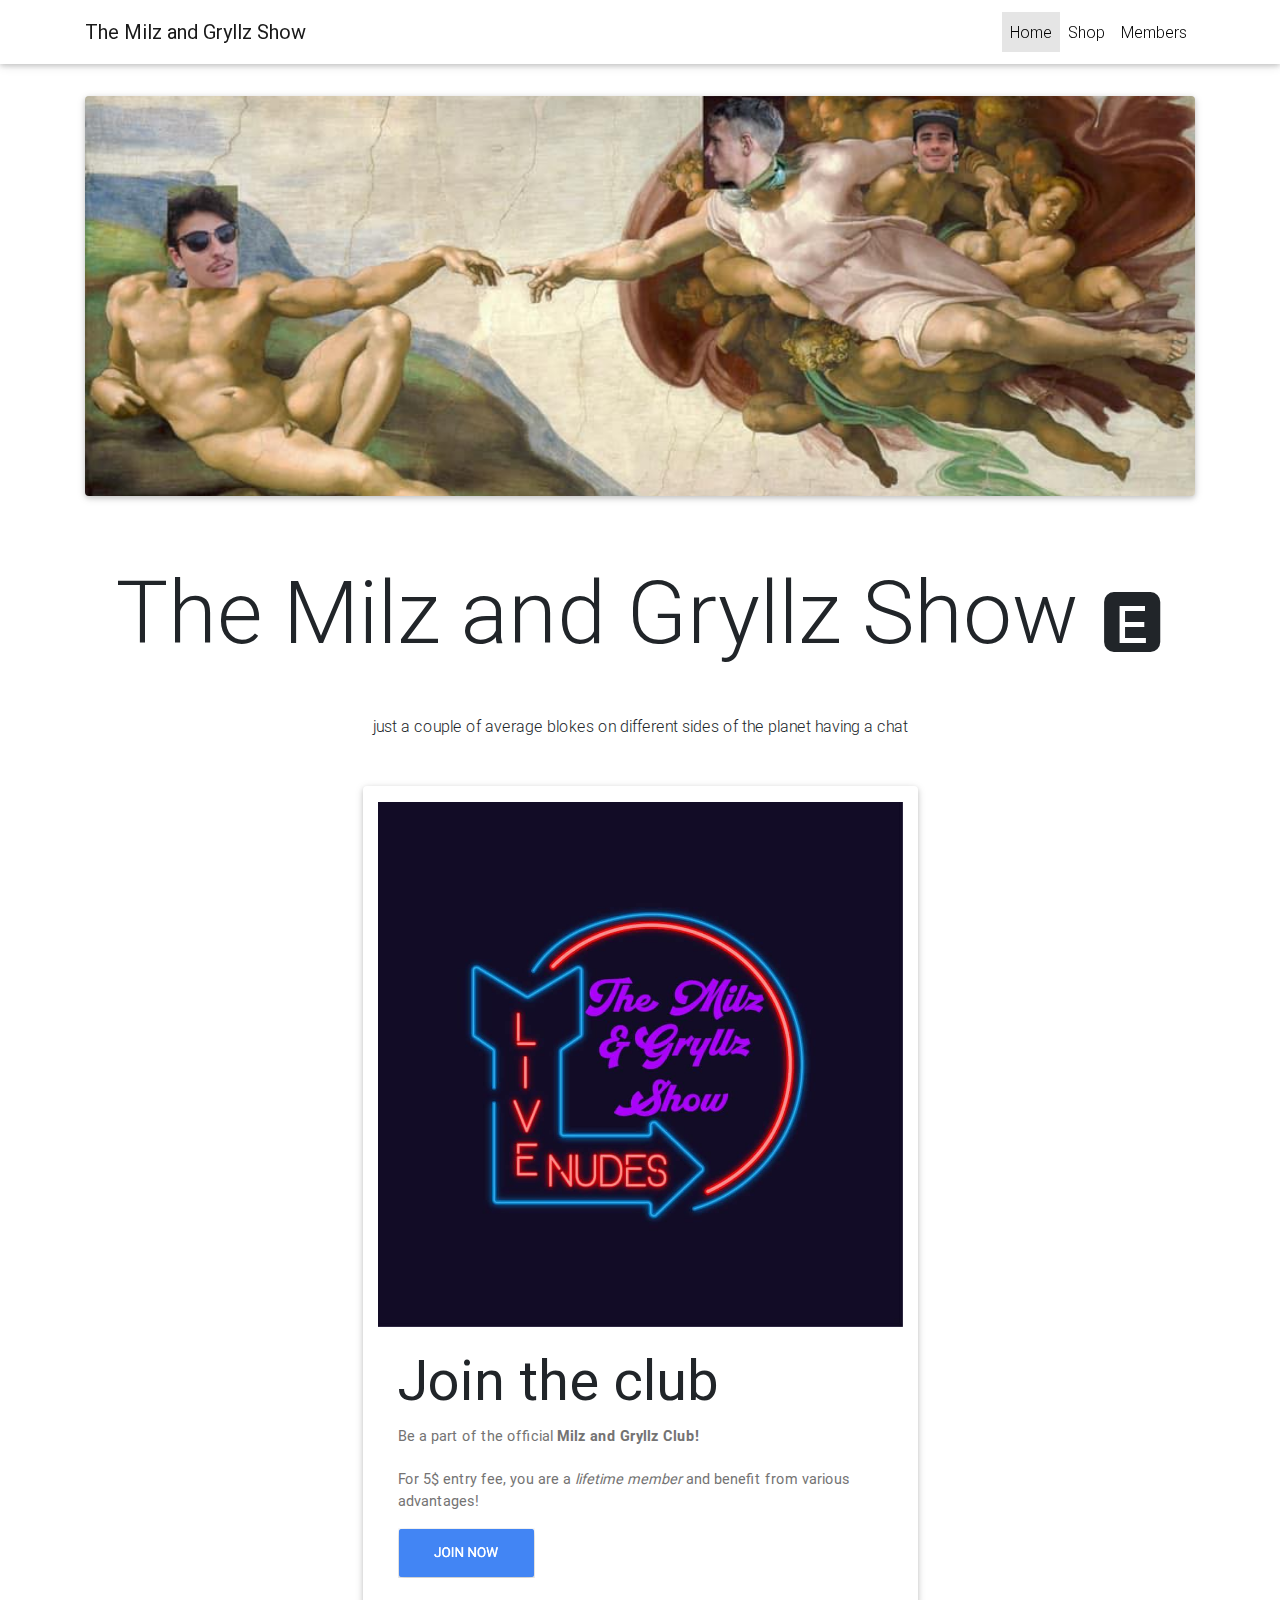
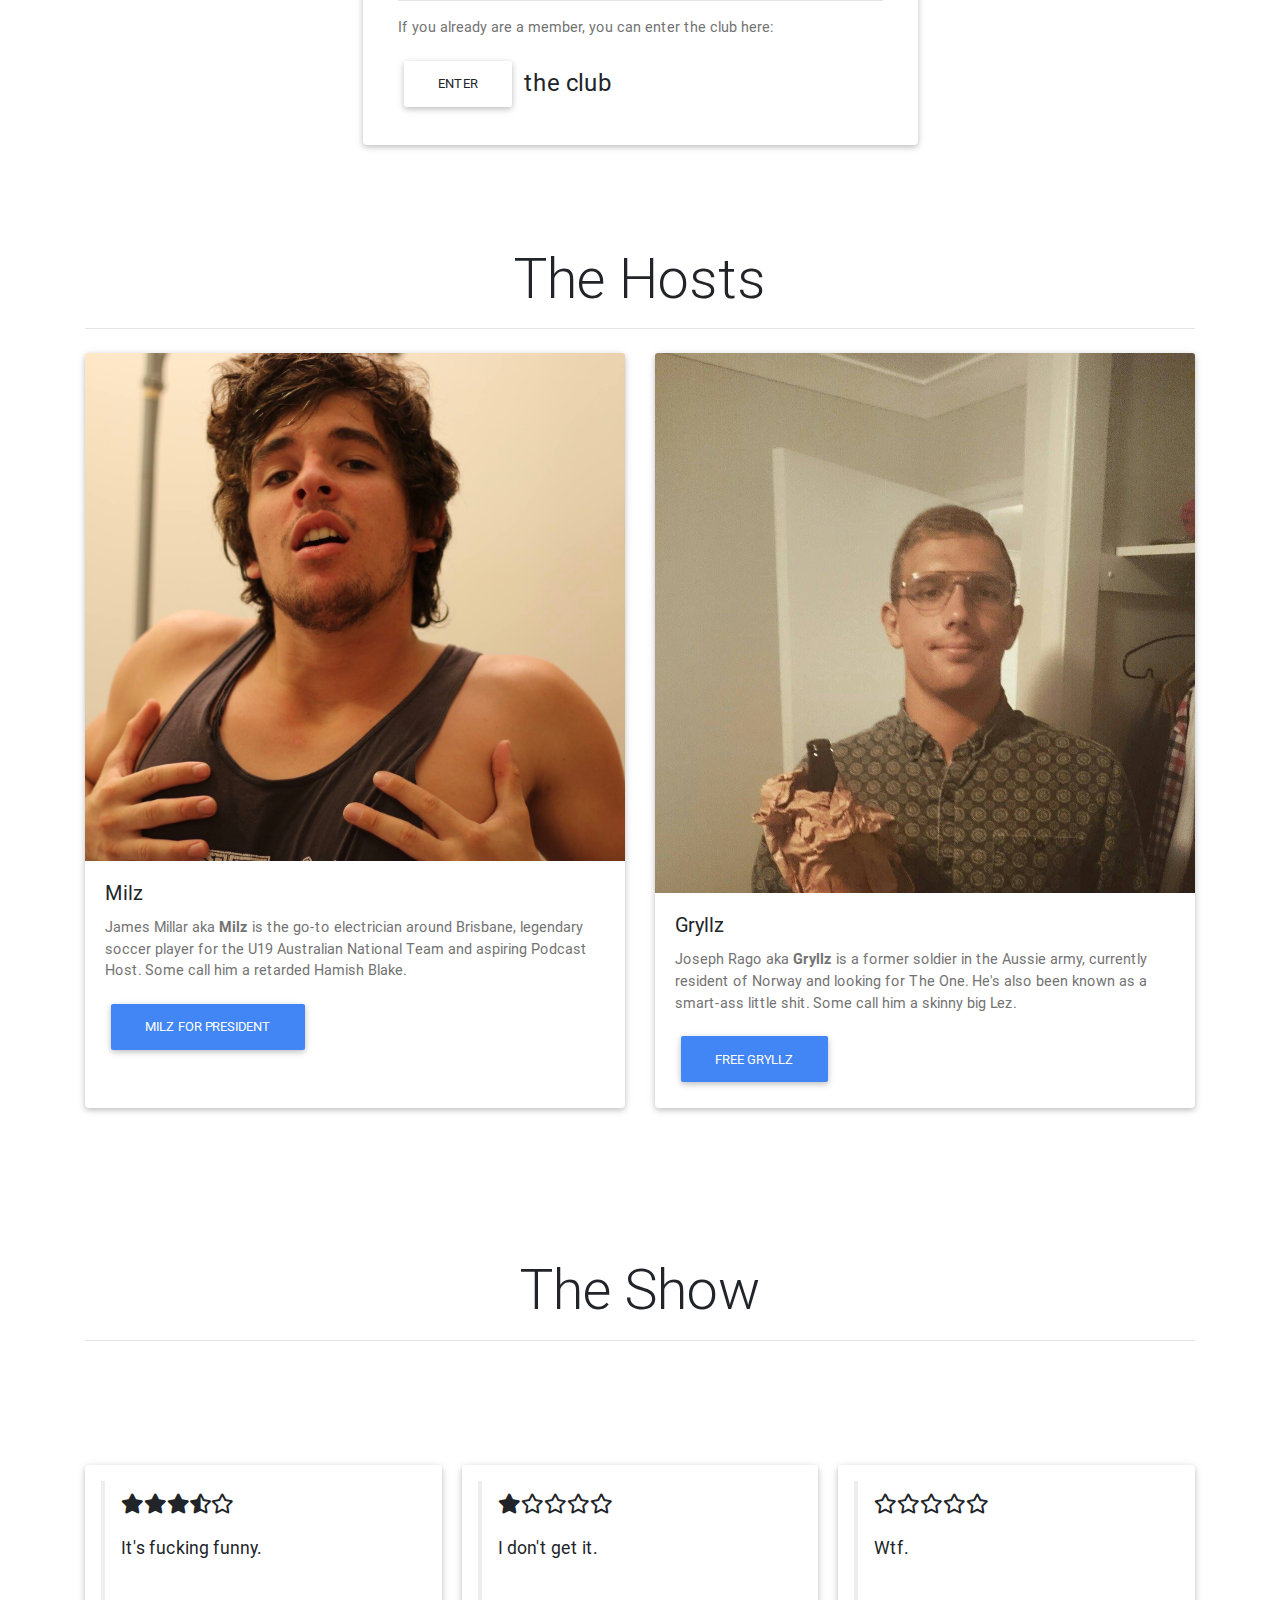
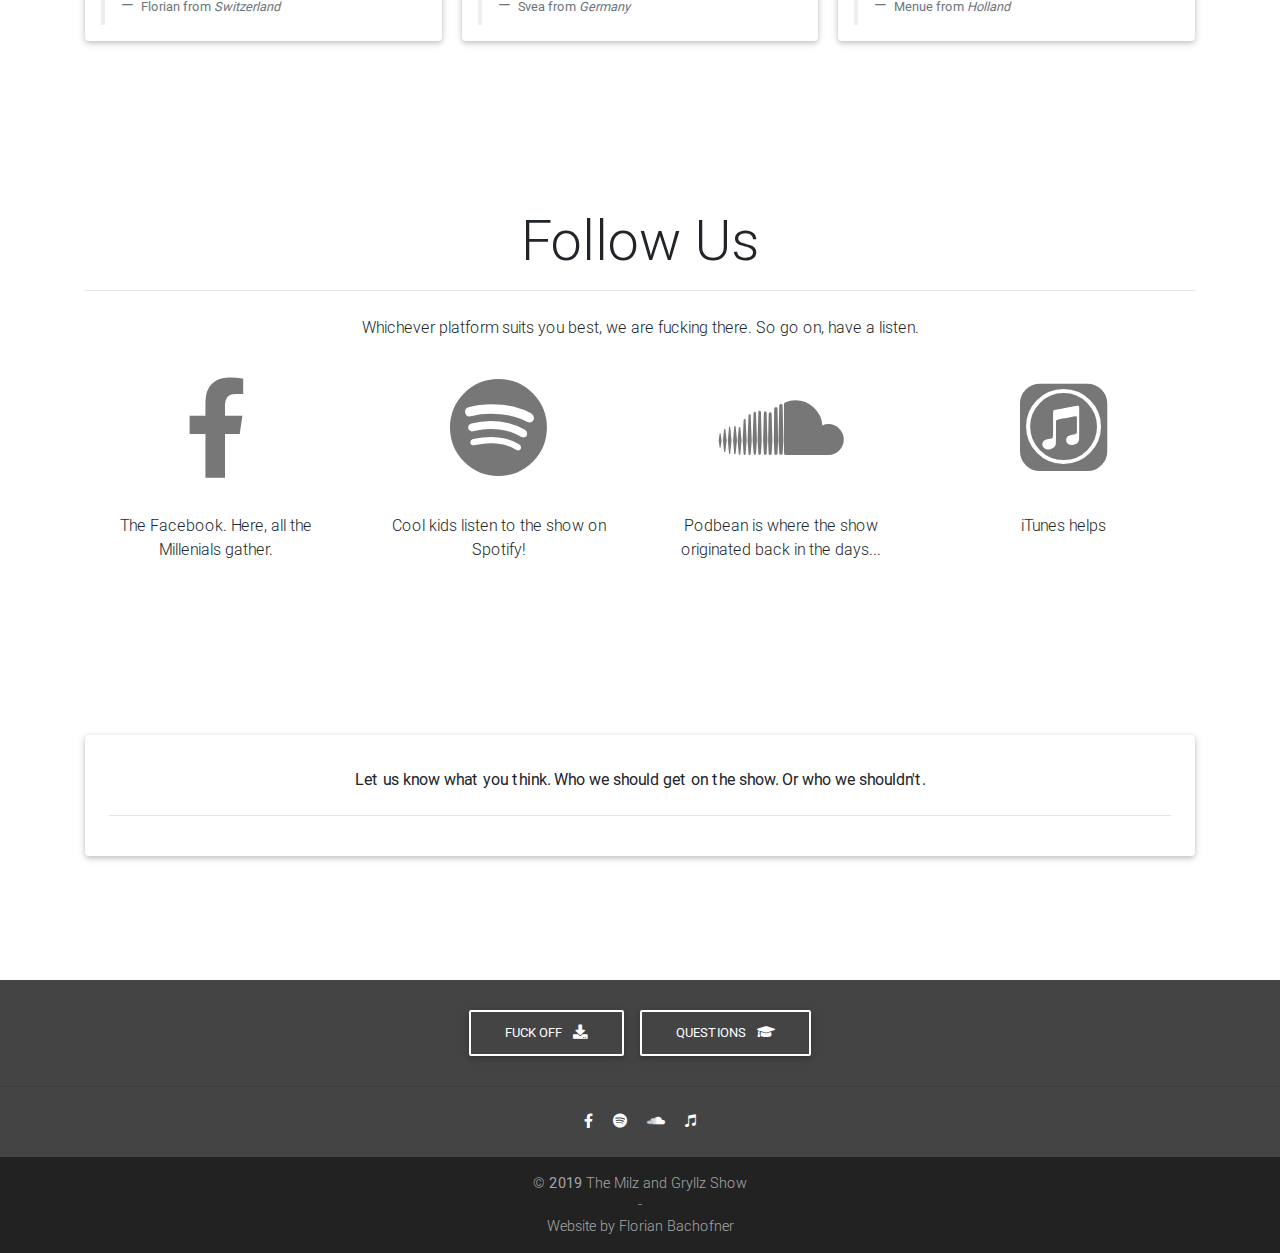
==== index.html @ 29854047 "optimized for mobile devices" ====
<!DOCTYPE html>
<html lang="en">

<head>
	<!-- Global site tag (gtag.js) - Google Analytics -->
		<script async src="https://www.googletagmanager.com/gtag/js?id=UA-41313155-7"></script>
		<script>
  			window.dataLayer = window.dataLayer || [];
  			function gtag(){dataLayer.push(arguments);}
  			gtag('js', new Date());

  			gtag('config', 'UA-41313155-7', { 'optimize_id': 'GTM-WZ974PQ'});
		</script>
  <meta charset="utf-8">
  <meta name="description" content="The Milz and Gryllz Show is a Podcast hosted by two Friends from Brisbane. Every Sunday, a new Episode gets uploaded for you. Have a listen!">
	
	<script type="application/ld+json">
{
  "@context": "http://schema.org/",
  "@type": "Conversation",
  "name": "The Milz and Gryllz Show",
  "sameAs": "http://www.themilzandgryllzshow.com",
  "creator": "James Millar and Joseph Rago",
  "about": "Just two blokes on different sides of the planet having a chat",
  "accessMode": "auditory",
  "genre": "Podcast"
  
}
</script>



  <meta name="viewport" content="width=device-width, initial-scale=1, shrink-to-fit=no">
  <meta http-equiv="x-ua-compatible" content="ie=edge">
  <title>The Milz and Gryllz Show</title>
  <!-- Font Awesome -->
  <link rel="stylesheet" href="https://use.fontawesome.com/releases/v5.8.2/css/all.css">
  <!-- Bootstrap core CSS -->
  <link href="css/bootstrap.min.css" rel="stylesheet">
  <!-- Material Design Bootstrap -->
  <link href="css/mdb.min.css" rel="stylesheet">
  <!-- Your custom styles (optional) -->
  <link href="css/style.min.css" rel="stylesheet">
	
	
  <link rel="icon" href="img/favicon.png" sizes="32x32" type="image/png">

	
	 <script type="text/javascript" src="https://rss2json.com/gfapi.js"></script>

    <script type="text/javascript">

    google.load("feeds", "1");

    function initialize() {
      var feed = new google.feeds.Feed("https://feed.podbean.com/themilzandgryllzshow/feed.xml");
      feed.load(function(result) {
        if (!result.error) {
          var container = document.getElementById("feed");
          for (var i = 0; i < result.feed.entries.length; i++) {
            var entry = result.feed.entries[i];
            var div = document.createElement("div");
            div.appendChild(document.createTextNode(entry.title));
            container.appendChild(div);
          }
        }
      });
    }
    google.setOnLoadCallback(initialize);

    </script>

</head>

<body>
	

  <!--Main Navigation-->
  <header>

    <!-- Navbar -->
    <nav class="navbar fixed-top navbar-expand-lg navbar-light white scrolling-navbar">
      <div class="container">

        <!-- Brand -->
        <a class="navbar-brand waves-effect" href="#" target="_self">
          <strong>The Milz and Gryllz Show</strong>
        </a>

        <!-- Collapse -->
        <button class="navbar-toggler" type="button" data-toggle="collapse" data-target="#navbarSupportedContent"
          aria-controls="navbarSupportedContent" aria-expanded="false" aria-label="Toggle navigation">
          <span class="navbar-toggler-icon"></span>
        </button>

        <!-- Links -->
        <div class="collapse navbar-collapse" id="navbarSupportedContent">

          <!-- Right -->
          <ul class="navbar-nav ml-auto">
            <li class="nav-item active">
              <a class="nav-link waves-effect" href="#">Home
                <span class="sr-only">(current)</span>
              </a>
            </li>
            <li class="nav-item">
              <a class="nav-link waves-effect" href="merch.html"
                target="_self">Shop</a>
            </li>
			<li class="nav-item">
              <a class="nav-link waves-effect" href="member.html"
                target="_self">Members</a>
            </li>
          </ul>

        </div>

      </div>
    </nav>
    <!-- Navbar -->

  </header>
  <!--Main Navigation-->

  <!--Main layout-->
  <main class="mt-5 pt-5">
    <div class="container">

      <!--Section: Jumbotron-->
      <section class="card  wow fadeIn" id="intro">

        <!-- Content -->
        <div class="card-body text-grey text-center p-5 m-5">
         <!-- <a target="_blank" href="https://mdbootstrap.com/education/bootstrap/" class="btn btn-white btn-lg">Fuck ye
            <i class="fas fa-couch ml-2"></i>
          </a>-->
        </div>
        <!-- Content -->
		  
      </section>
      <!--Section: Jumbotron-->

      <!--Section: Cards-->
      <section class="pt-5">

        <!-- Heading & Description -->
        <div class="wow fadeIn">
          <!--Section heading-->
          <h2 class="display-2 text-center mb-5 mt-3">The Milz and Gryllz Show <small>&#127348;</small></h2>
          <!--Section description-->
          <p class="text-center mb-5">just a couple of average blokes on different sides of the planet having a chat</p>
        </div>
        <!-- Heading & Description -->
		  
		  <!-- Card -->
<div class="card col-lg-6 col-md-8 offset-md-2 offset-lg-3">

  <!-- Card image -->
  <div class="view overlay">
    <img class="card-img-top pt-3" src="img/new_logo.jpg" alt="Card image cap">
    <a href="#!">
      <div class="mask rgba-white-slight"></div>
    </a>
  </div>

  <!-- Card content -->
  <div class="card-body">

    <!-- Title -->
    <h4 class="card-title display-4">Join the club</h4>
    <!-- Text -->
    <p class="card-text">Be a part of the official <strong>Milz and Gryllz Club!</strong> <br><br>For 5$ entry fee, you are a <i>lifetime member</i> and benefit from various advantages!</p>
    <!-- Button -->
	<form action="https://www.paypal.com/cgi-bin/webscr" method="post" target="_top">
<input type="hidden" name="cmd" value="_donations" />
<input type="hidden" name="business" value="BBSCCC73ASAZW" />
<input type="hidden" name="currency_code" value="AUD" />
<input type="image" height="50px" src="img/join_button.png" border="0" name="submit" title="PayPal - The safer, easier way to pay online!" alt="Donate with PayPal button" />
<img alt="" border="0" src="https://www.paypal.com/en_AU/i/scr/pixel.gif" width="1" height="1" />
</form><hr>
	  <p class="card-text">If you already are a member, you can enter the club here:</p>
	  <h4 class="card-title"><a class="btn" href="private.html" target="_self"
        role="button">Enter</a> the club</h4>
  </div>

</div>
<!-- Card -->
		  
		  

		  
		
		  
		<div class="col-xs-12" style="height:100px;"></div>
		
		<h2 class="display-4 text-center mb-1">The Hosts</h2><hr class="mb-4">
		  
		<div class="card-deck mb-5">
  			<div class="card">
    			<img class="card-img-top" src="img/IMG_1900.jpg" alt="Card image cap">
    			<div class="card-body">
      				<h5 class="card-title">Milz</h5>
     				 <p class="card-text">James Millar aka <strong>Milz</strong> is the go-to electrician around Brisbane, legendary soccer player for the U19 Australian National Team and aspiring Podcast Host. Some call him a retarded Hamish Blake.</p>
					
					<!-- Button trigger modal-->
						<button type="button" class="btn btn-primary" data-toggle="modal" data-target="#modalConfirmDelete">Milz for President</button>
						
						<!--Modal: modalConfirmDelete-->
						<div class="modal fade" id="modalConfirmDelete" tabindex="-1" role="dialog" aria-labelledby="exampleModalLabel"
						  aria-hidden="true">
						  <div class="modal-dialog modal-sm modal-notify modal-danger" role="document">
						    <!--Content-->
						    <div class="modal-content text-center my-1">
						      <!--Header-->
						      <div class="modal-header d-flex justify-content-center">
						        <p class="heading">Are you sure? You seriously want Milz to be President?!</p>
						      </div>
						
						      <!--Body-->
						      <div class="modal-body">
						
						        <i class="fas fa-times fa-4x animated rotateIn"></i>
						
						      </div>
						
						      <!--Footer-->
						      <div class="modal-footer flex-center">
								  
								  <!-- Button trigger modal-->
							<button type="button" class="btn btn-danger" data-toggle="modal" data-target="#modalYT">Fuck ye</button>
							
							<!--Modal: modalYT-->
							<div class="modal fade" id="modalYT" tabindex="-1" role="dialog" aria-labelledby="myModalLabel"
							  aria-hidden="true">
							  <div class="modal-dialog modal-lg" role="document">
							
							    <!--Content-->
							    <div class="modal-content">
							
							      <!--Body-->
							      <div class="modal-body mb-0 p-0">
							
							        <div class="embed-responsive embed-responsive-16by9 z-depth-1-half">
										<iframe class="embed-responsive-item" width="560" height="315" src="https://www.youtube.com/embed/UMLtkp4AFkc?autoplay=1" frameborder="0" allow="accelerometer; autoplay; encrypted-media; gyroscope; picture-in-picture" allowfullscreen></iframe>
							        </div>
									  
							
							      </div>
							
							      <!--Footer-->
							      <div class="modal-footer justify-content-center flex-column flex-md-row">
							        <span class="mr-4">Spread the word!</span>
									  <!-- Social icons -->
    									<div>
    									  <a href="https://www.facebook.com/The-Milz-and-Gryllz-show-2555429691154669" target="_blank">
    									    <i class="fab fa-facebook-f mr-3"></i></a>
										  <a href="https://open.spotify.com/show/62np0pia24rvXin7vYS6gX" target="_blank">
										  	<li class="fab fa-spotify mr-3"></li></a>
										  <a href="https://themilzandgryllzshow.podbean.com/" target="_blank">
										  	<li class="fab fa-soundcloud mr-3"></li></a>
										  <a href="https://podcasts.apple.com/ch/podcast/the-themilzandgryllzshows-podcast/id1468964381?l=en" target="_blank">
										  	<li class="fab fa-itunes-note"></li></a>
									
    									</div>
    									
							        <button type="button" class="btn btn-primary btn-rounded btn-md ml-4"
							          data-dismiss="modal">Close</button>
							
							
							      </div>
							
							    </div>
							    <!--/.Content-->
							
							  </div>
							</div>
							<!--Modal: modalYT-->
							
								  
						        <button type="button" class="btn btn-outline-danger waves-effect" data-dismiss="modal">Ye Na</button>
						      </div>
						    </div>
						    <!--/.Content-->
						  </div>
						</div>
					<!--Modal: modalConfirmDelete-->

    			</div>
  			</div>
  			
			  <div class="card">
    			<img class="card-img-top" src="img/IMG_1940.JPG" alt="Card image cap">
    			<div class="card-body">
      				<h5 class="card-title">Gryllz</h5>
      				<p class="card-text">Joseph Rago aka <strong>Gryllz</strong> is a former soldier in the Aussie army, currently resident of Norway and looking for The One. He's also been known as a smart-ass little shit. Some call him a skinny big Lez.</p>
					<button type="button" class="btn btn-primary" data-toggle="modal" data-target="#modalPoll-1">Free Gryllz</button>

					<!-- Modal: modalPoll -->
					<div class="modal fade right" id="modalPoll-1" tabindex="-1" role="dialog" aria-labelledby="exampleModalLabel"
  						aria-hidden="true" data-backdrop="false">
  						<div class="modal-dialog modal-full-height modal-right modal-notify modal-info" role="document">
    						<div class="modal-content">
      						<!--Header-->
      						<div class="modal-header">
      						  <p class="heading lead">Feedback request
      						  </p>
						
      						  <button type="button" class="close" data-dismiss="modal" aria-label="Close">
      						    <span aria-hidden="true" class="white-text">×</span>
      						  </button>
      						</div>

					      <!--Body-->
					      <div class="modal-body">
					        <div class="text-center">
					          <i class="far fa-file-alt fa-4x mb-3 animated rotateIn"></i>
					          <p>
					            <strong>How attractive would you rate Gryllz?</strong>
					          </p>
					          <p>In pursue of <strong>The One</strong>, Joe is desperate for some feedback on his looks.
					          </p>
					        </div>
					
					        <hr>
							<form action="https://formsubmit.co/josephjrago@gmail.com" method="POST" />
    				
					        <!-- Radio -->
					        <p class="text-center">
					          <strong>Your rating</strong>
					        </p>
					        <div class="form-check mb-4">
					          <input class="form-check-input" name="Rating" type="radio" id="radio-179" value="Very Handsome" checked>
					          <label class="form-check-label" for="radio-179">Very handsome</label>
					        </div>
					
					        <div class="form-check mb-4">
					          <input class="form-check-input" name="Rating" type="radio" id="radio-279" value="Kinda hot">
					          <label class="form-check-label" for="radio-279">Kinda hot</label>
					        </div>
					        <div class="form-check mb-4">
					          <input class="form-check-input" name="Rating" type="radio" id="radio-379" value="Meh">
					          <label class="form-check-label" for="radio-479">Meh</label>
					        </div>
					        <div class="form-check mb-4">
					          <input class="form-check-input" name="Rating" type="radio" id="radio-479" value="Ew">
					          <label class="form-check-label" for="radio-579">Ew</label>
					        </div>
					        <!-- Radio -->
					
					        <p class="text-center">
					          <strong>How could he improve?</strong>
					        </p>
					        <!--Basic textarea-->
					        <div class="md-form">
					          <textarea name="Message" type="text" id="form79textarea" class="md-textarea form-control" rows="3"></textarea>
					          <label for="form79textarea">Your message</label>
					        </div>
							  
							<div class="md-form">
					          <textarea type="name" name="Name" class="md-textarea form-control" id="form79name" rows="1"></textarea>
					          <label for="form79name">Your Name</label>
					        </div>
					
					      </div>								
					
					      <!--Footer-->
					      <div class="modal-footer justify-content-center">
					        <button type="submit" class="btn btn-primary waves-effect waves-light">Send 
					          <i class="fa fa-paper-plane ml-1"></i>
					        </button>
					        <button type="button" class="btn btn-outline-primary waves-effect" data-dismiss="modal">Cancel</button>
							<input type="hidden" name="_captcha" value="false">
							<input type="hidden" name="_next" value="http://themilzandgryllzshow.com/thankyou.html">
					      </div>
					    </div>
					  </div>
					</div>
					<!-- Modal: modalPoll -->
				  </div>
  			  </div>
		</div>		 
		  
		<div class="col-xs-12" style="height:100px;"></div>
		
		<h2 class="display-4 text-center mb-1">The Show</h2><hr class="mb-4">
		  
		<div id="content"></div>

		<script type="text/javascript">
    		var content = document.getElementById('content');

    		var xhr = new XMLHttpRequest();

			xhr.onreadystatechange = function(){
        if (xhr.readyState==4 && xhr.status==200)
        	{
            var data = JSON.parse(xhr.responseText);
            var itemsContainer = document.createElement('DIV');

            if(data.status == 'ok'){


                for( var i=0,t = data.items.length ; i < t ; ++i ){
                    var item = data.items[i];
                    var itemContainer = document.createElement('DIV');

                    var itemTitleElement = document.createElement('H4');
                    var itemLinkElement = document.createElement('A');
                    var itemDescriptionElement = document.createElement('P');
					var itemPubDate = document.createElement('P');
					var datum = item.pubDate;
					var datumText = datum.toString().slice(0, 10);
					
				
                    itemLinkElement.setAttribute('href' , item.link);
                    itemLinkElement.innerText = item.title;
                    itemTitleElement.appendChild(itemLinkElement);
					itemPubDate.innerText = datumText;
					
					
					
					
					
					itemContainer.classList.add("card", "p-4", "m-5","wow", "fadeIn");
					itemPubDate.classList.add("text-muted");


                    // note : make sure the content is XSS safe before using innerHTML
                    itemDescriptionElement.innerHTML = item.description;

                    itemContainer.appendChild(itemTitleElement);
                    itemContainer.appendChild(itemDescriptionElement);
					itemContainer.append("Release Date:");
					itemContainer.appendChild(itemPubDate);

                    itemsContainer.appendChild(itemContainer);

                }

                content.appendChild(itemsContainer);


            			}
        			}
    			};
    			xhr.open(
        		'GET',
        		'https://api.rss2json.com/v1/api.json?rss_url=https%3A%2F%2Ffeed.podbean.com%2Fthemilzandgryllzshow%2Ffeed.xml&api_key=klskm2lwvsl1gsbevkxosakj2zhubureqvublwtt&order_by=pubDate&order_dir=desc&count=99',
        		true
    			);
    		xhr.send();

		  </script>  
      </section>
      <!--Section: Cards-->
		
	<div class="col-xs-12" style="height:100px;"></div>

		
	  <!--Section: Notes-->
		<section>
			<div class="card-columns">
				<div class="card p-3 mb-3">
    				<blockquote class="blockquote mb-0 card-body">
						<i class="fas fa-star"></i><i class="fas fa-star"></i><i class="fas fa-star"></i><i class="fas fa-star-half-alt"></i><i class="far fa-star"></i>
						<br><p>It's fucking funny.</p>
      					<footer class="blockquote-footer">
        					<small class="text-muted">Florian from <cite title="Source Title">Switzerland</cite></small>
      					</footer>
    				</blockquote>
  				</div>
				
				<div class="card p-3 mb-3">
    				<blockquote class="blockquote mb-0 card-body">
      					<i class="fas fa-star"></i><i class="far fa-star"></i><i class="far fa-star"></i><i class="far fa-star"></i><i class="far fa-star"></i>
						<br><p>I don't get it.</p>
      					<footer class="blockquote-footer">
        					<small class="text-muted">Svea from <cite title="Source Title">Germany</cite></small>
      					</footer>
    				</blockquote>
  				</div>
				
				<div class="card p-3 mb-3">
    				<blockquote class="blockquote mb-0 card-body">
      					<i class="far fa-star"></i><i class="far fa-star"></i><i class="far fa-star"></i><i class="far fa-star"></i><i class="far fa-star"></i>
						<br><p>Wtf.</p>
      					<footer class="blockquote-footer">
        					<small class="text-muted">Menue from <cite title="Source Title">Holland</cite></small>
      					</footer>
    				</blockquote>
  				</div>
			</div>
		</section>
	  <!--Section: Notes-->
		
		
	  <!--Section: Links-->
			<div class="col-xs-12" style="height:150px;"></div>
			<h2 class="display-4 text-center mb-1">Follow Us</h2><hr class="mb-4">
		
			<p class="text-center">Whichever platform suits you best, we are fucking there. So go on, have a listen.</p>

			<div class="text-center card-columns card-columnz">

				<div>

				<span style="font-size: 100px;" class="mx-5">
  					<a href="https://www.facebook.com/The-Milz-and-Gryllz-show-2555429691154669" target="_blank" class="socials">
        				<i class="fab fa-facebook-f mx-3"></i>
      				</a>
				</span>
					<p class="p-2">The Facebook. Here, all the Millenials gather.</p>
				</div>
		
				<div>
				<span style="font-size: 100px; color: #777;" class="mx-5">
  					<a href="https://open.spotify.com/show/62np0pia24rvXin7vYS6gX" target="_blank" class="socials">
        				<i class="fab fa-spotify mx-3"></i>
      				</a>
				</span>
					<p class="p-2">Cool kids listen to the show on Spotify!</p>
				</div>
				
				<div>
				<span style="font-size: 100px; color: #777;" class="mx-5">
  					<a href="https://themilzandgryllzshow.podbean.com/" target="_blank" class="socials">
        				<i class="fab fa-soundcloud mx-3"></i>
      				</a>
				</span>
					<p class="p-2">Podbean is where the show originated back in the days...</p>
				</div>
		
				<div>
				<span style="font-size: 100px; color: #777;" class="mx-5">
  					<a href="https://podcasts.apple.com/ch/podcast/the-themilzandgryllzshows-podcast/id1468964381?l=en" target="_blank" class="socials">
        				<i class="fab fa-itunes mx-3"></i>
      				</a>
				</span>
					<p class="p-2">iTunes helps<br><br></p>
				</div>
			</div>
	  <!--Section: Links-->
			<div class="col-xs-12" style="height:150px;"></div>

		
		
	  <!--Section: Contact-->
		<div class="card p-4">
			<p class="my-2 text-center">Let us know what you think. Who we should get on the show. Or who we shouldn't.</p><hr>
			<div id="disqus_thread"></div>
					<script>

								/**
								*  RECOMMENDED CONFIGURATION VARIABLES: EDIT AND UNCOMMENT THE SECTION BELOW TO INSERT DYNAMIC VALUES FROM YOUR PLATFORM OR CMS.
								*  LEARN WHY DEFINING THESE VARIABLES IS IMPORTANT: https://disqus.com/admin/universalcode/#configuration-variables*/
								/*
								var disqus_config = function () {
								this.page.url = PAGE_URL;  // Replace PAGE_URL with your page's canonical URL variable
								this.page.identifier = PAGE_IDENTIFIER; // Replace PAGE_IDENTIFIER with your page's unique identifier variable
								};
								*/
								(function() { // DON'T EDIT BELOW THIS LINE
									var d = document, s = d.createElement('script');
									s.src = 'https://themilzandgryllzshow.disqus.com/embed.js';
									s.setAttribute('data-timestamp', +new Date());
									(d.head || d.body).appendChild(s);
								})();
					</script>
				<noscript>Please enable JavaScript to view the <a href="https://disqus.com/?ref_noscript">comments powered by Disqus.</a></noscript>
        </div>       
	  <!--Section: Contact-->

	
		<div class="col-1" style="height: 100px;"></div>
    </div>
  </main>
  <!--Main layout-->

  <!--Footer-->
  <footer class="page-footer text-center font-small darken-2 mt-4 wow fadeIn">

    <!--Call to action-->
    <div class="pt-4">
      <a class="btn btn-outline-white" href="https://www.youtube.com/watch?v=fvtQYsckLxk" target="_blank"
        role="button">Fuck Off
        <i class="fas fa-download ml-2"></i>
      </a>
      <a class="btn btn-outline-white" href="#" target="_blank" role="button">Questions
        <i class="fas fa-graduation-cap ml-2"></i>
      </a>
    </div>
    <!--/.Call to action-->

    <hr class="my-4">

    <!-- Social icons -->
    <div class="pb-4">
      <a href="https://www.facebook.com/The-Milz-and-Gryllz-show-2555429691154669" target="_blank">
        <i class="fab fa-facebook-f mr-3"></i>
      </a>
		
	  <a href="https://open.spotify.com/show/62np0pia24rvXin7vYS6gX" target="_blank">
	  	<li class="fab fa-spotify mr-3"></li>
	  </a>
	  <a href="https://themilzandgryllzshow.podbean.com/" target="_blank">
	  	<li class="fab fa-soundcloud mr-3"></li>
	  </a>
	  
	  <a href="https://podcasts.apple.com/ch/podcast/the-themilzandgryllzshows-podcast/id1468964381?l=en" target="_blank">
	  	<li class="fab fa-itunes-note"></li>
	  </a>

    </div>
    <!-- Social icons -->

    <!--Copyright-->
    <div class="footer-copyright py-3">
      © <strong>2019</strong> The Milz and Gryllz Show <br> - <br> Website by Florian Bachofner
    </div>
    <!--/.Copyright-->

  </footer>
  <!--/.Footer-->

  <!-- SCRIPTS -->
  <!-- JQuery -->
  <script type="text/javascript" src="js/jquery-3.4.1.min.js"></script>
  <!-- Bootstrap tooltips -->
  <script type="text/javascript" src="js/popper.min.js"></script>
  <!-- Bootstrap core JavaScript -->
  <script type="text/javascript" src="js/bootstrap.min.js"></script>
  <!-- MDB core JavaScript -->
  <script type="text/javascript" src="js/mdb.min.js"></script>
  <!-- Initializations -->
  <script type="text/javascript">
    // Animations initialization
    new WOW().init();
	//  cd Documents/6_Webdesign/09_Dreamweaver/themilzandgryllzshow

  </script>
</body>

</html>
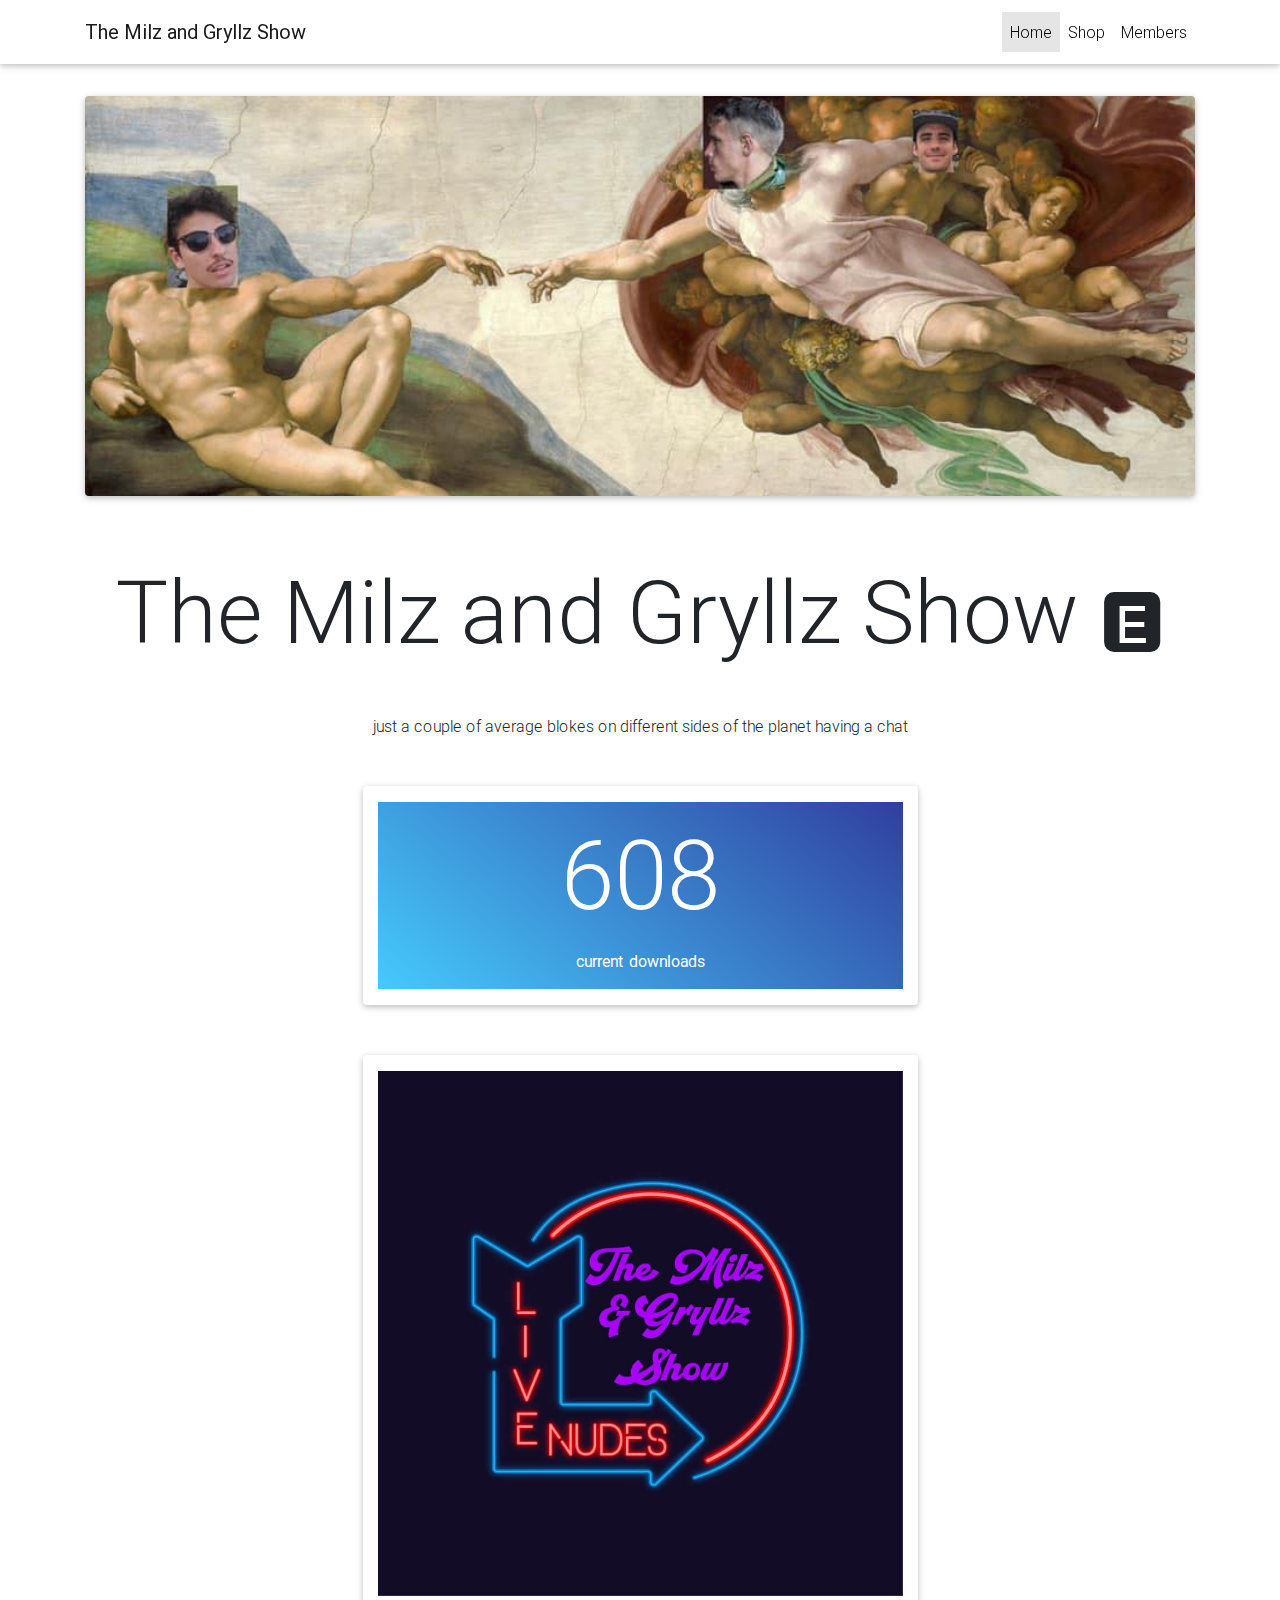
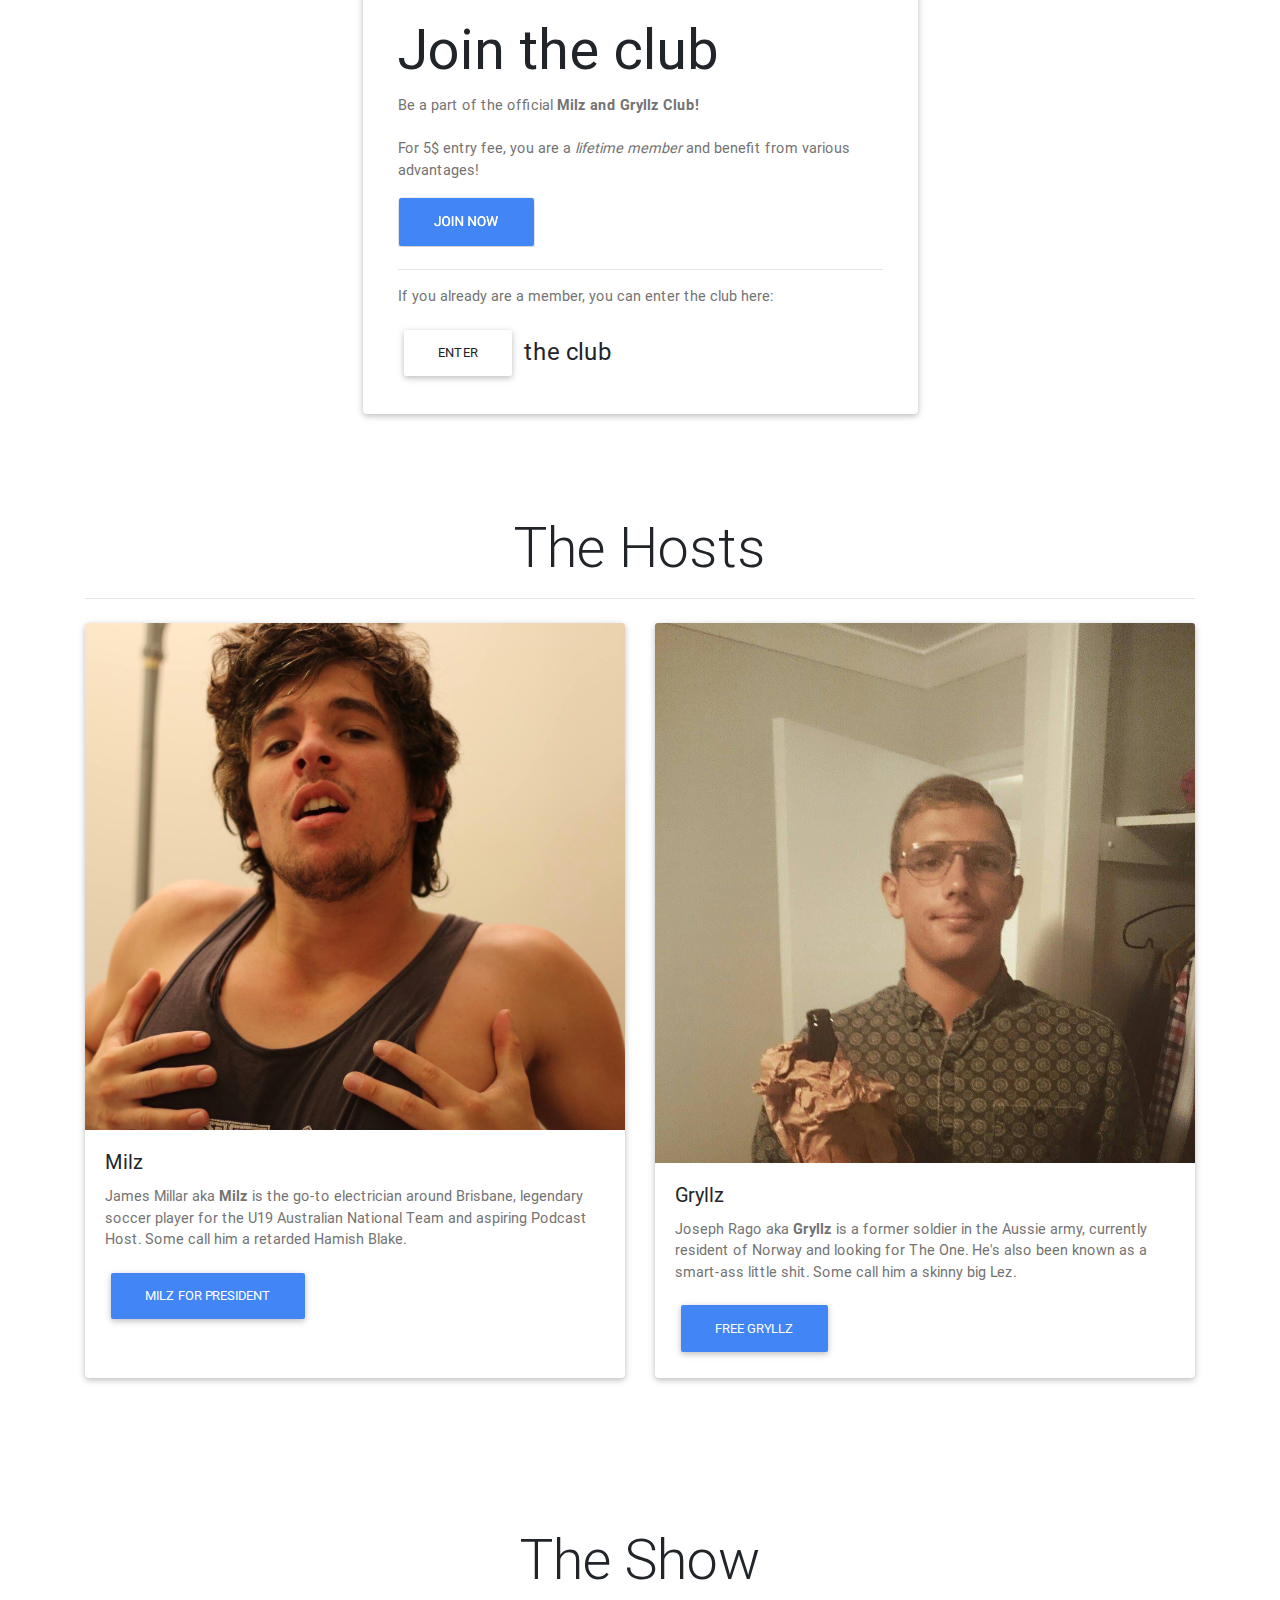
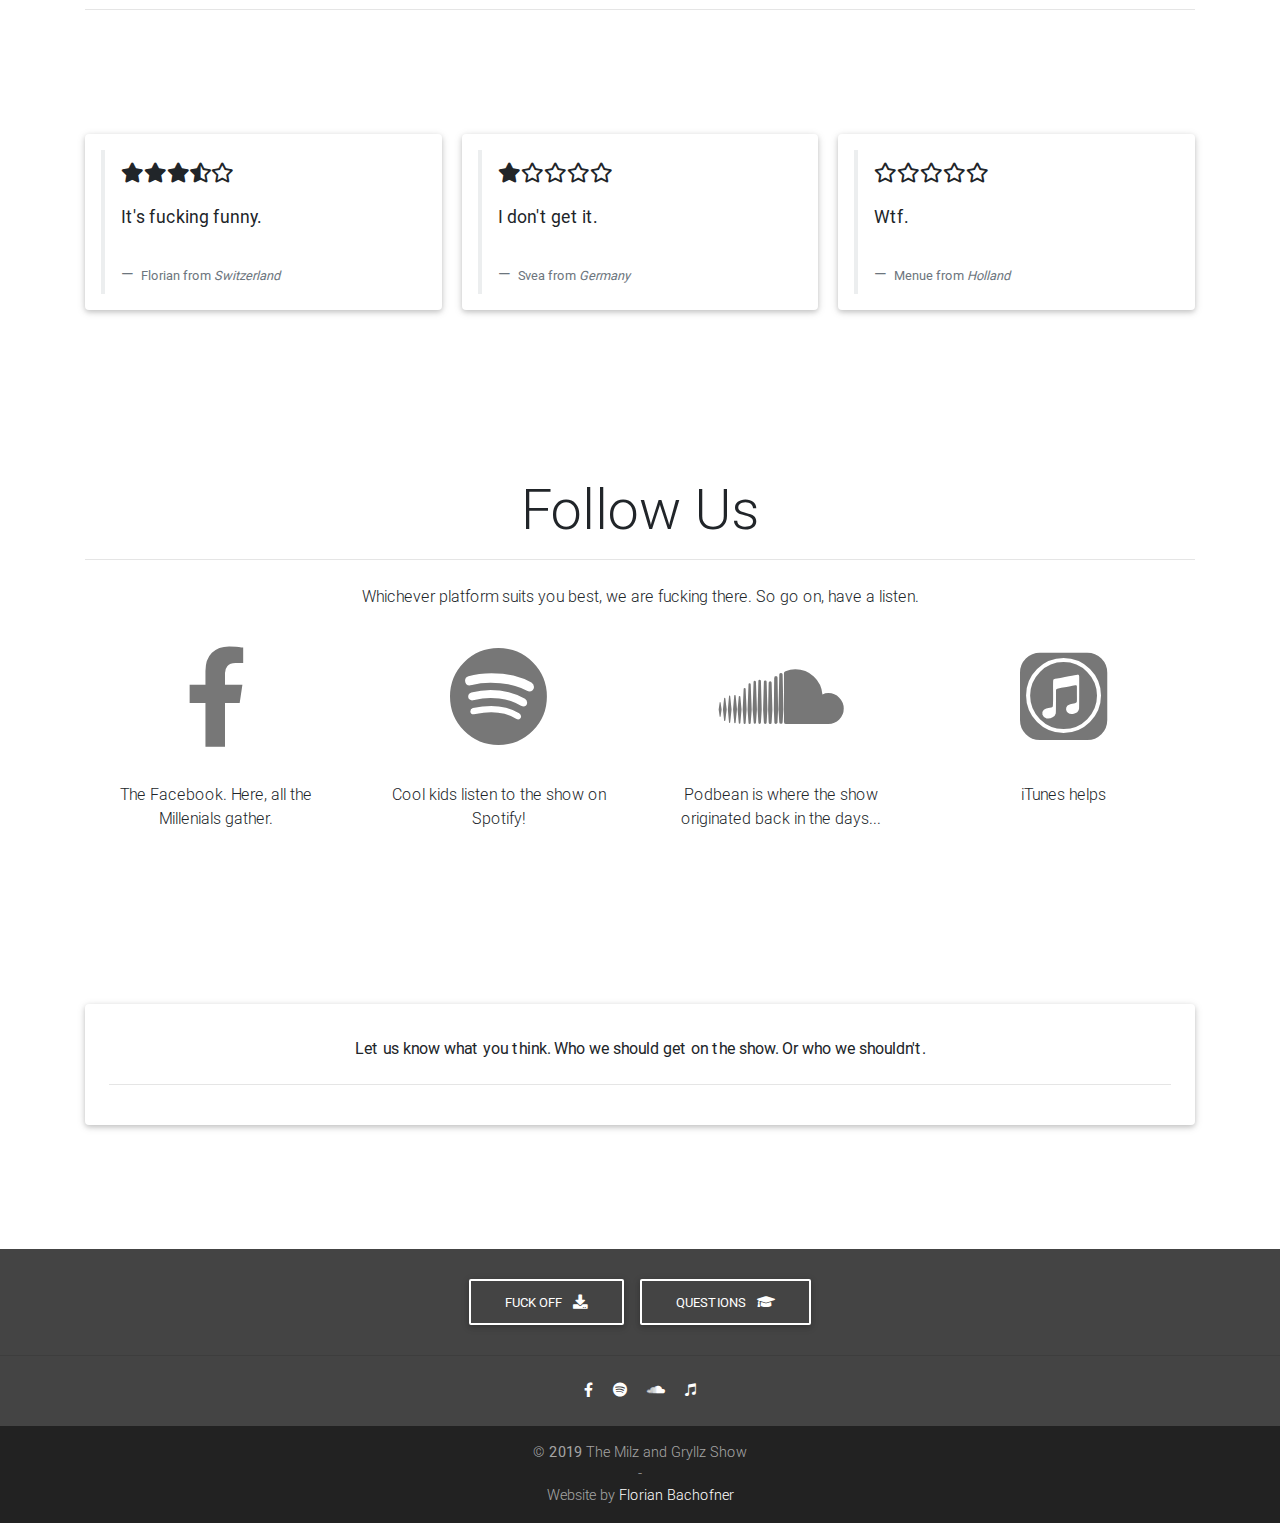
==== commit f6a06a08: "club + counter" ====
--- a/index.html
+++ b/index.html
@@ -152,6 +152,38 @@
         </div>
         <!-- Heading & Description -->
 		  
+		  
+		  
+
+<!-- Card -->
+<div class="card overlay card col-lg-6 col-md-8 offset-md-2 offset-lg-3">
+
+  <!-- Card image -->
+  <div class="view overlay my-3 gradient-card-header blue-gradient text-center text-white">
+
+    <!-- Title -->
+    <h2 class="card-header-title my-3 display-1">
+	  <div class="counter" data-count="689">600</div>
+	  </h2>
+    <!-- Subtitle -->
+    <p class="card-header-subtitle mb-3">current downloads</p>
+
+  </div>
+
+  <!-- Card content --
+  <div class="card-body card-body-cascade text-center">
+
+    <!-- Text --
+    <p class="card-text">Lorem ipsum dolor sit amet, consectetur adipisicing elit. Voluptatibus, ex, recusandae. Facere modi sunt, quod quibusdam dignissimos neque rem nihil ratione est placeat vel, natus non quos laudantium veritatis sequi.Ut enim ad minima veniam, quis nostrum exercitationem ullam corporis suscipit laboriosam.</p>
+
+    <hr>
+  </div>-->
+
+</div>
+<!-- Card -->
+		  
+<div class="col-xs-12" style="height:50px;"></div>
+		    
 		  <!-- Card -->
 <div class="card col-lg-6 col-md-8 offset-md-2 offset-lg-3">
 
@@ -184,10 +216,7 @@
   </div>
 
 </div>
-<!-- Card -->
-		  
-		  
-
+<!-- Card -->		  
 		  
 		
 		  
@@ -615,7 +644,7 @@
 
     <!--Copyright-->
     <div class="footer-copyright py-3">
-      © <strong>2019</strong> The Milz and Gryllz Show <br> - <br> Website by Florian Bachofner
+      © <strong>2019</strong> The Milz and Gryllz Show <br> - <br> Website by <a href="https://www.facebook.com/flo.bachofner" target="_blank">Florian Bachofner</a>
     </div>
     <!--/.Copyright-->
 
@@ -635,6 +664,34 @@
   <script type="text/javascript">
     // Animations initialization
     new WOW().init();
+	  
+	$('.counter').each(function() {
+  var $this = $(this),
+      countTo = $this.attr('data-count');
+  
+  $({ countNum: $this.text()}).animate({
+    countNum: countTo
+  },
+
+  {
+
+    duration: 8000,
+    easing:'linear',
+    step: function() {
+      $this.text(Math.floor(this.countNum));
+    },
+    complete: function() {
+      $this.text(this.countNum);
+      //alert('finished');
+    }
+
+  });  
+  
+  
+
+});  
+	  
+	  
 	//  cd Documents/6_Webdesign/09_Dreamweaver/themilzandgryllzshow
 
   </script>
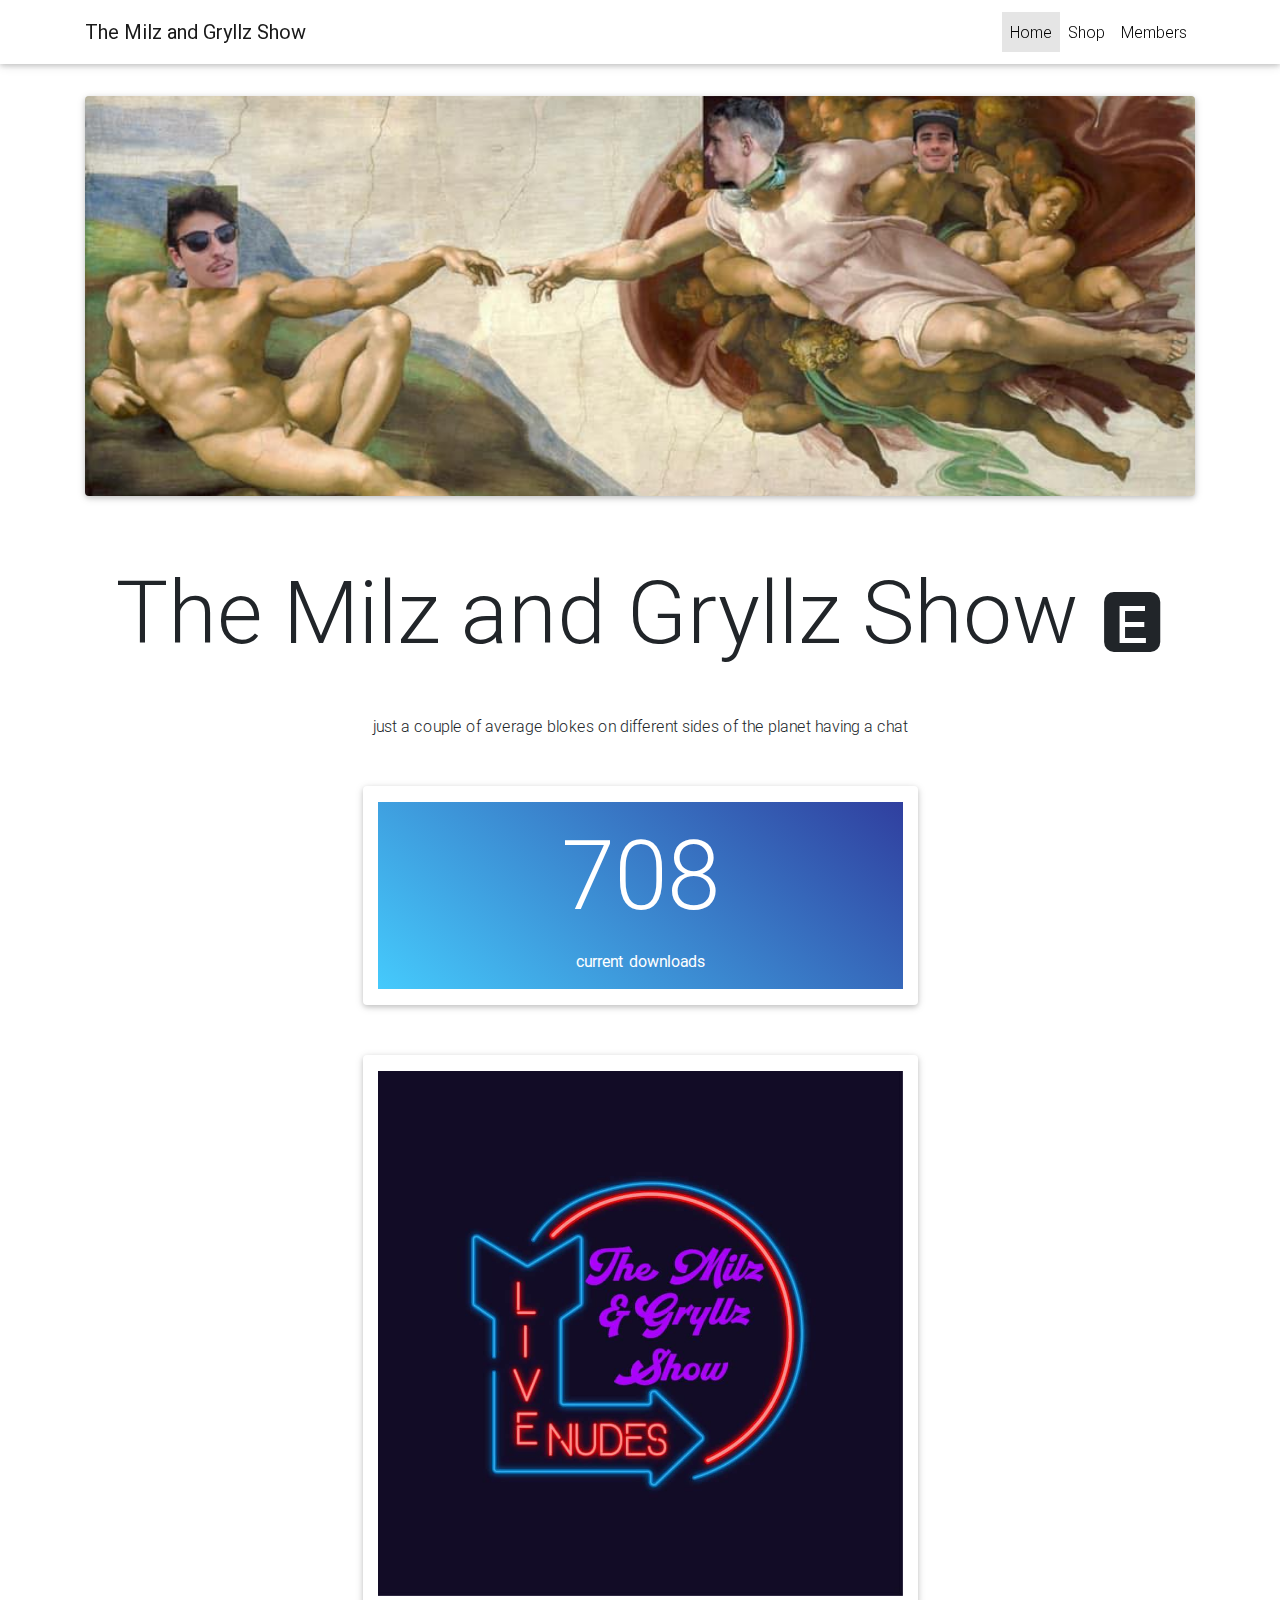
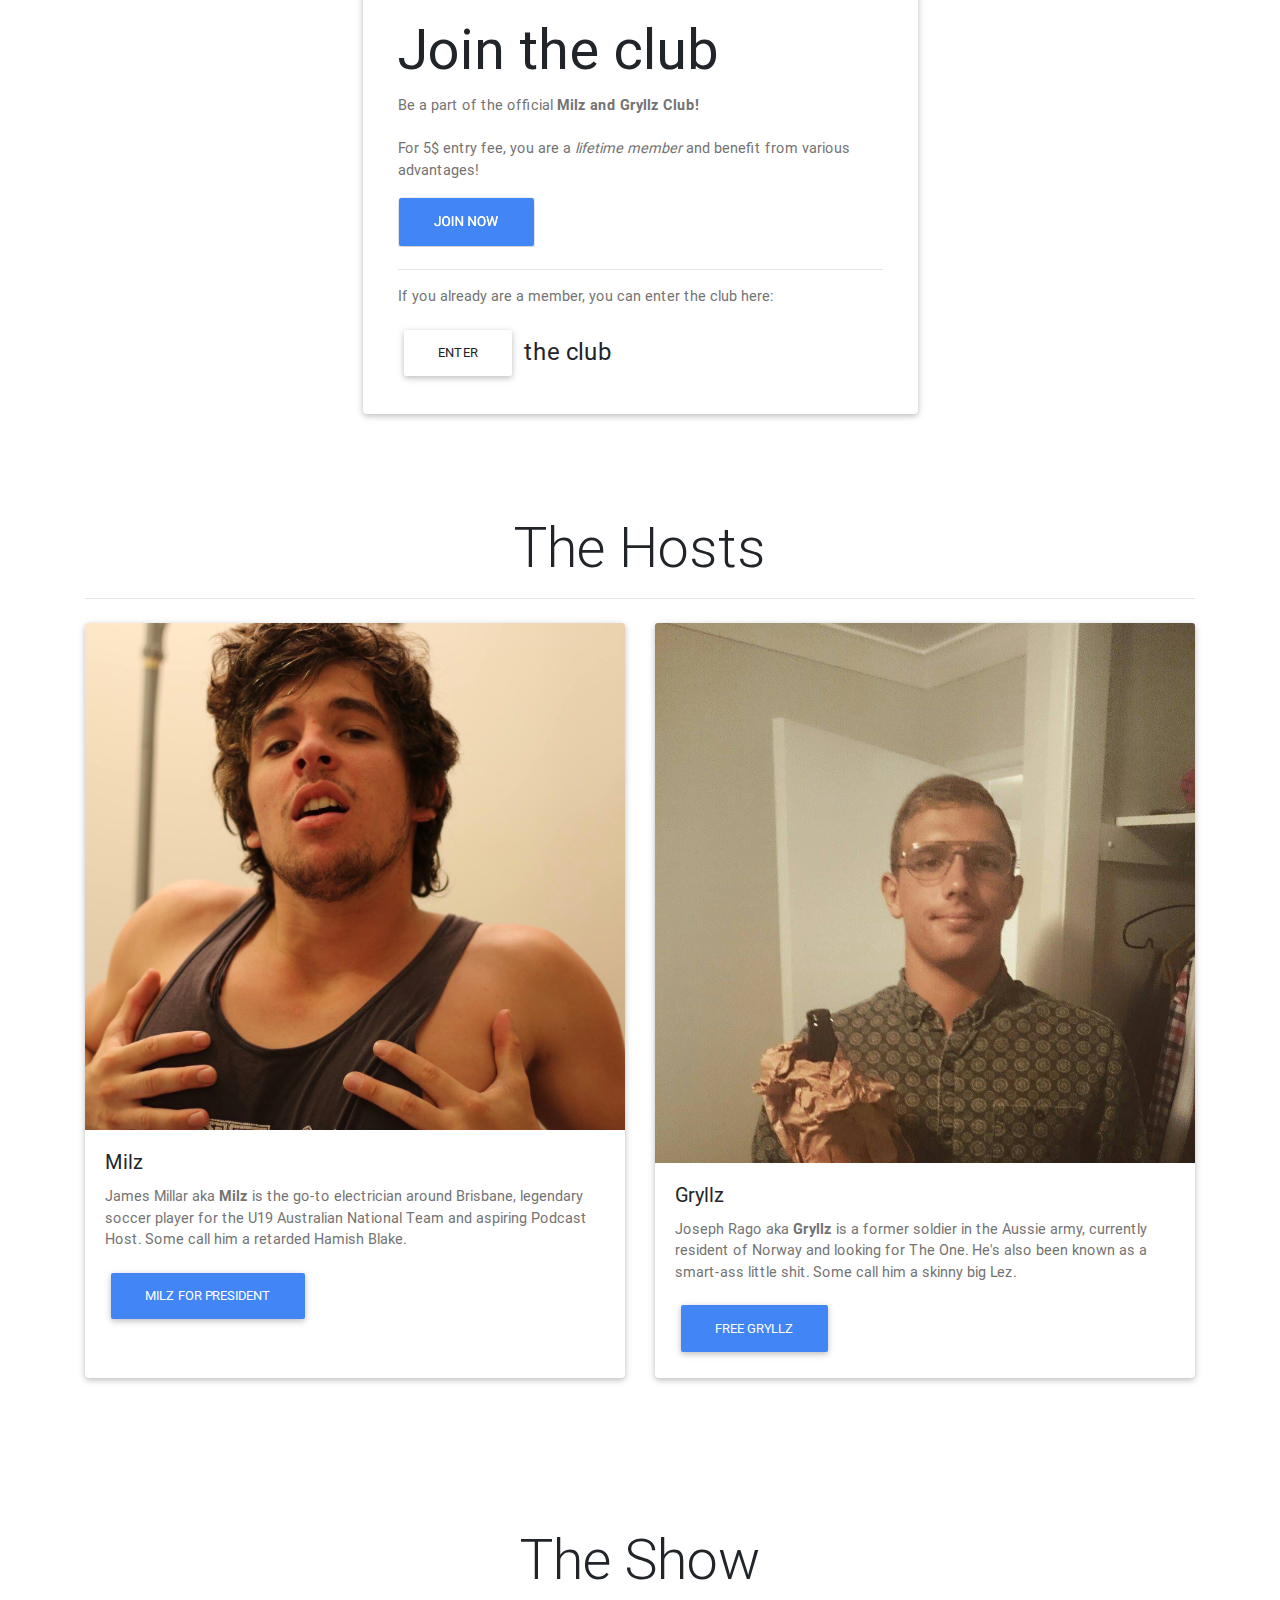
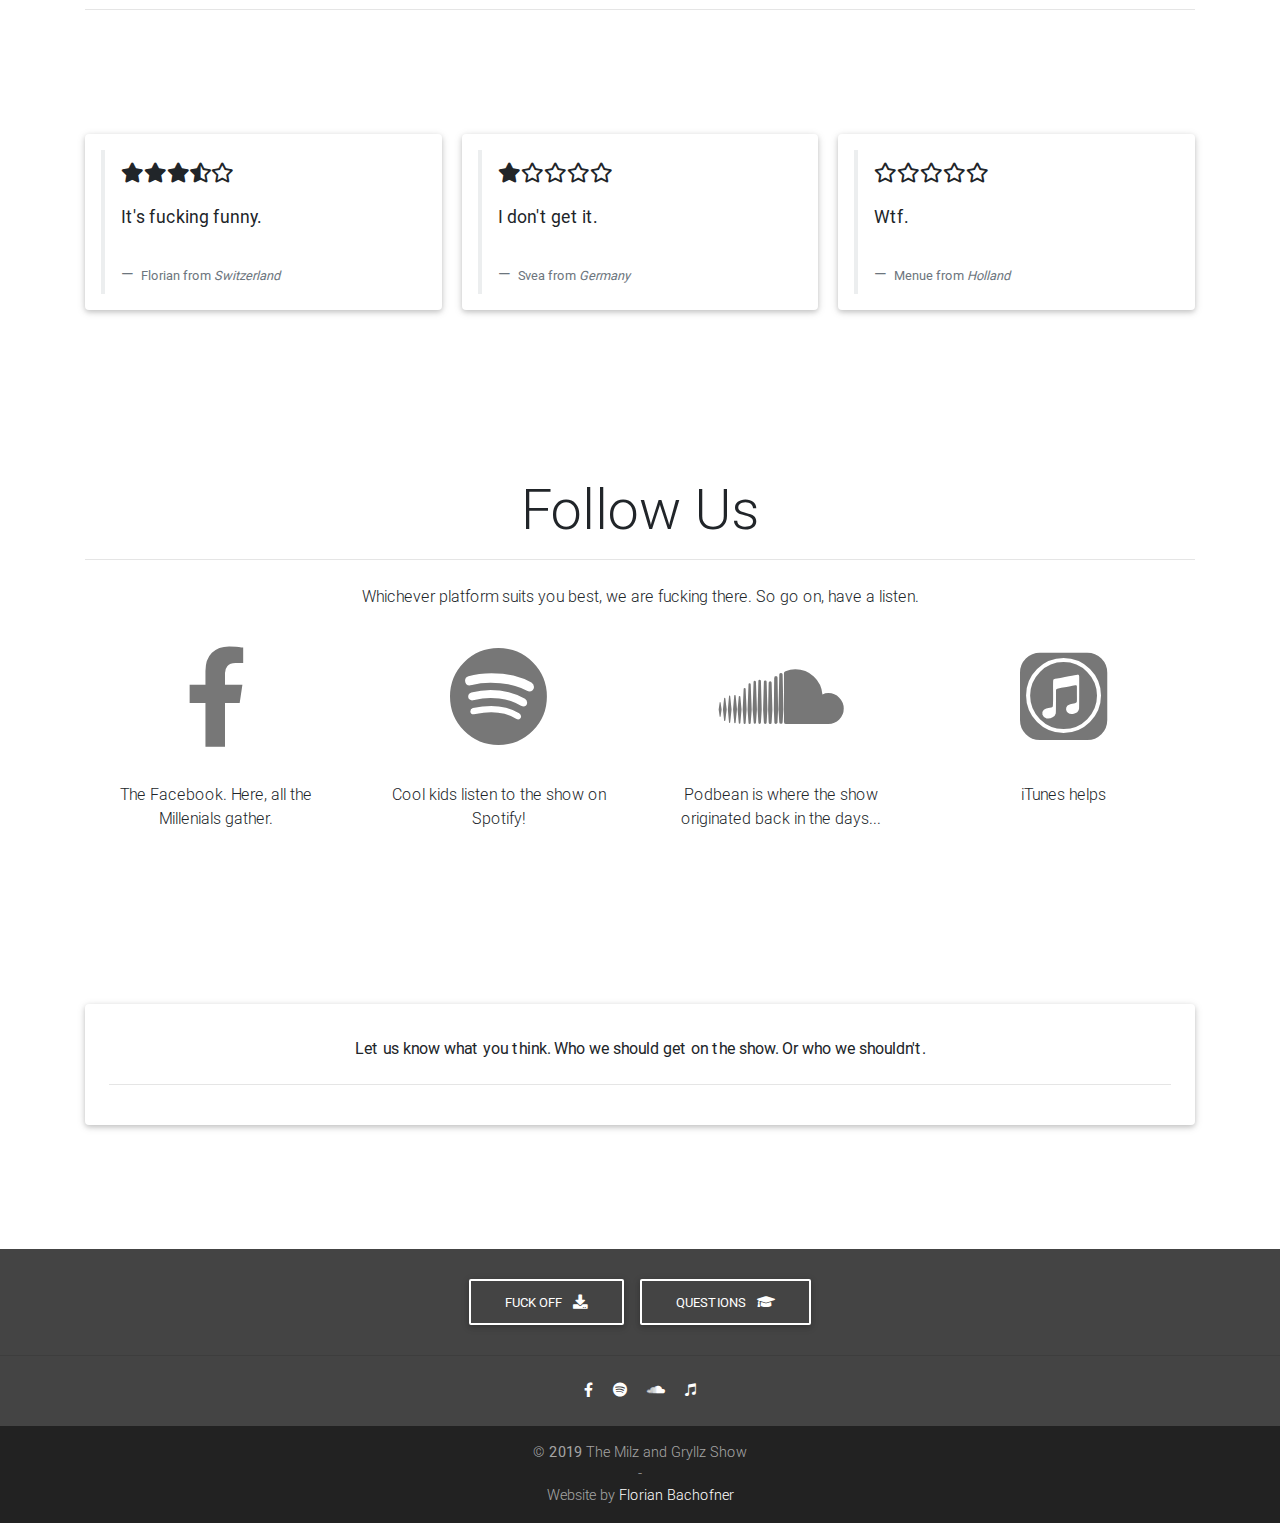
==== commit 7e49e4c1: "update counter" ====
--- a/index.html
+++ b/index.html
@@ -163,7 +163,7 @@
 
     <!-- Title -->
     <h2 class="card-header-title my-3 display-1">
-	  <div class="counter" data-count="689">600</div>
+	  <div class="counter" data-count="786">700</div>
 	  </h2>
     <!-- Subtitle -->
     <p class="card-header-subtitle mb-3">current downloads</p>
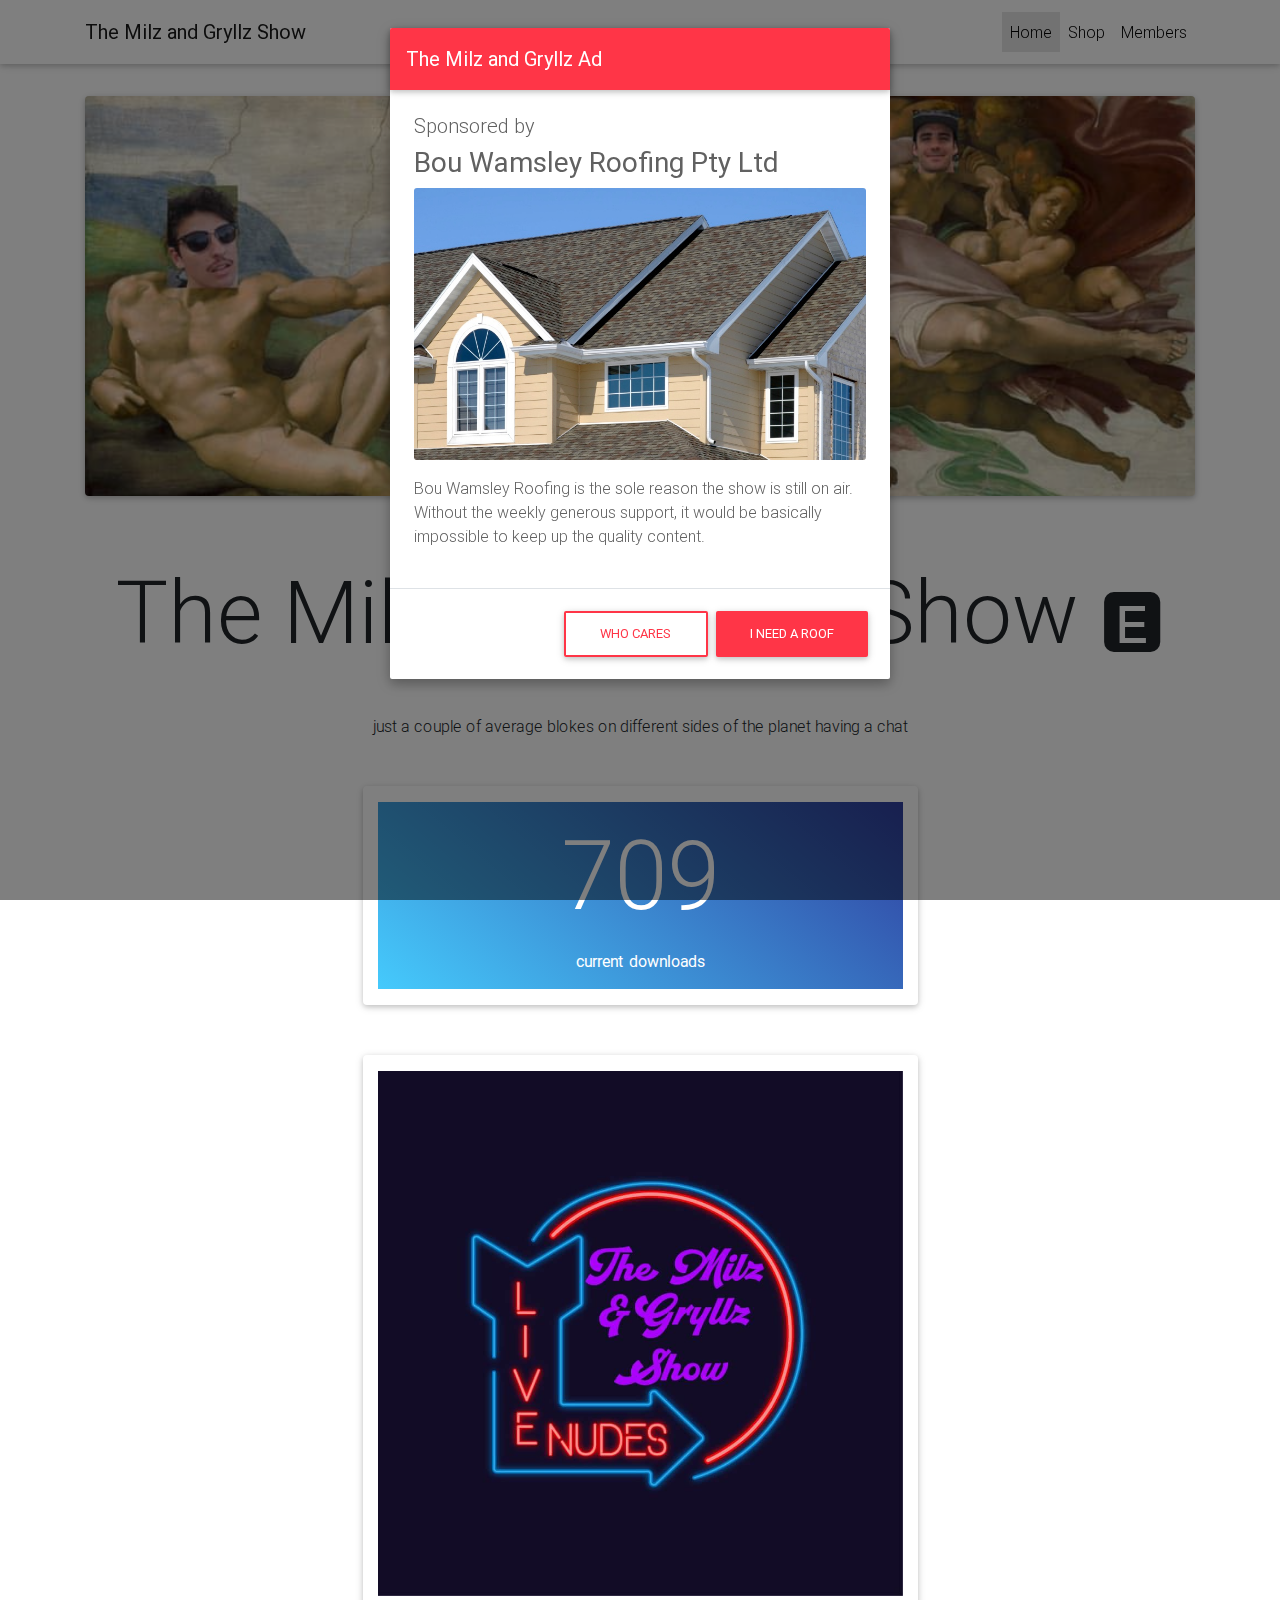
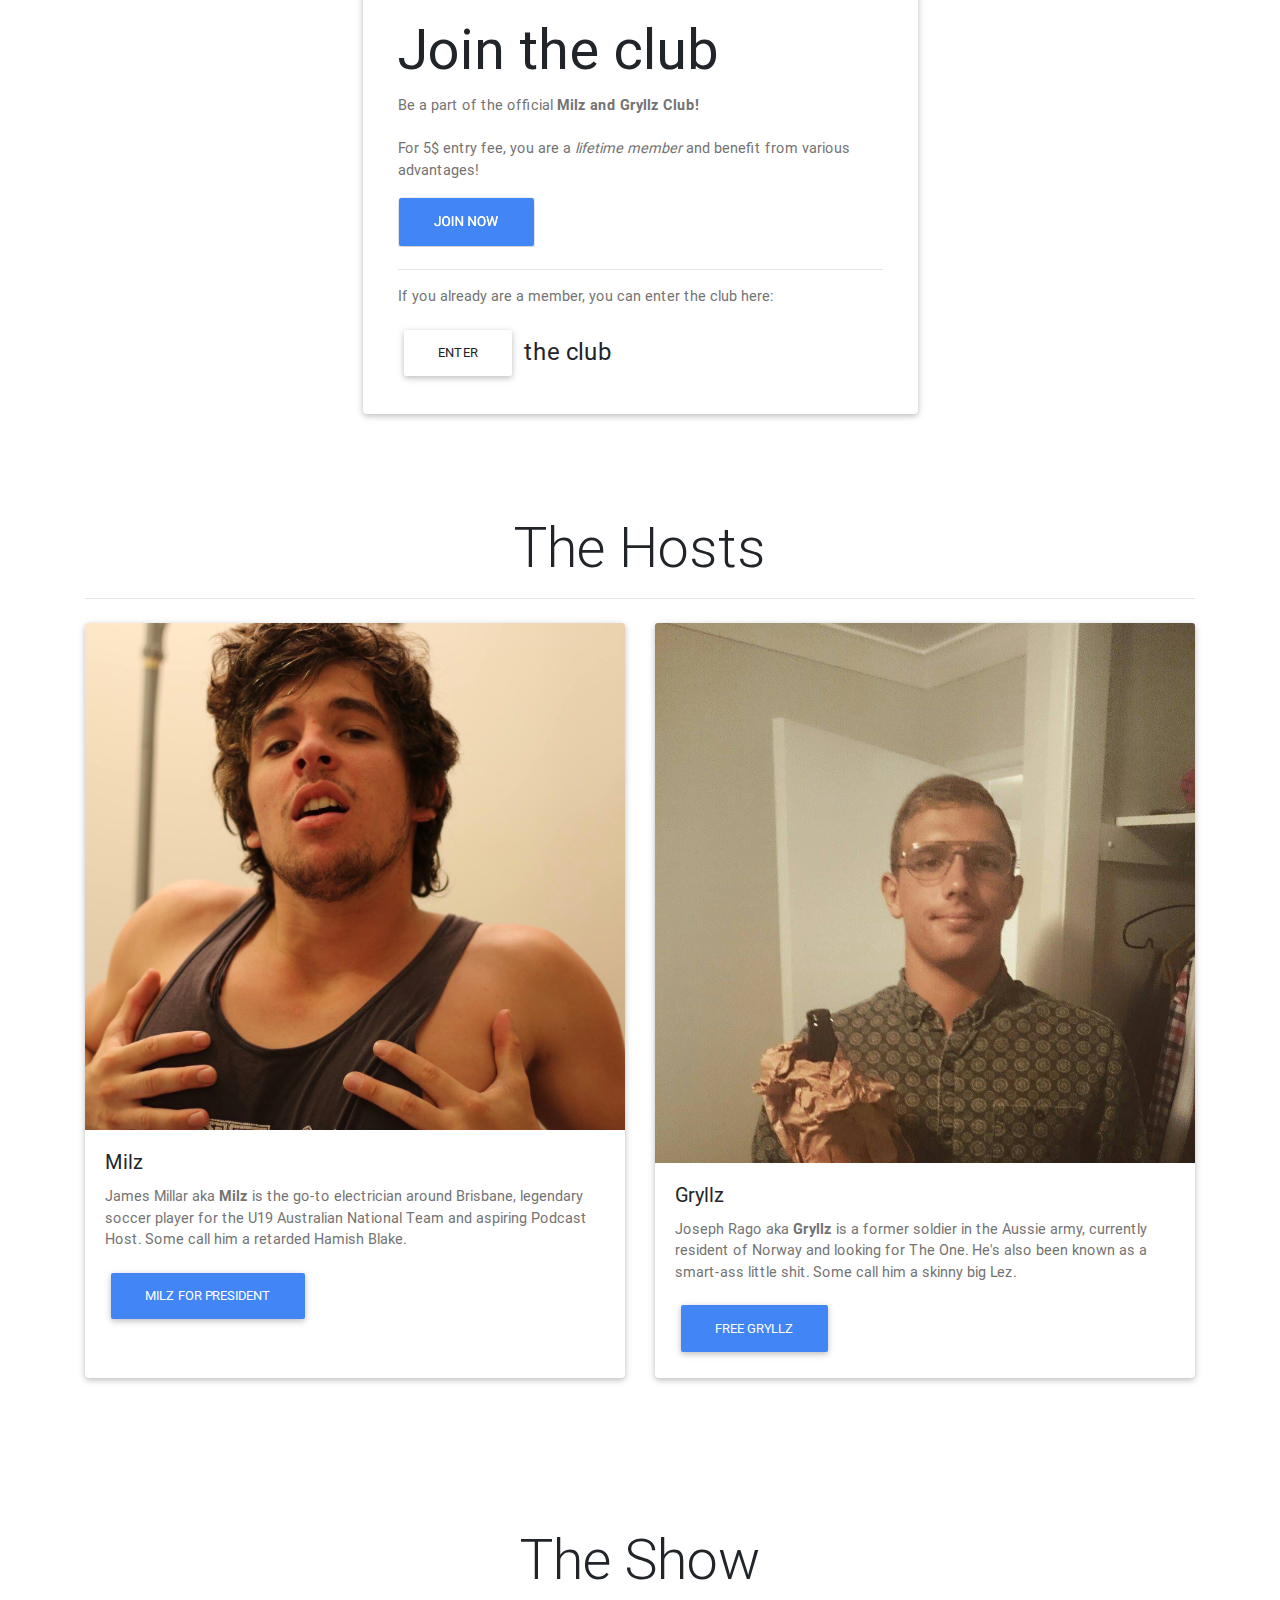
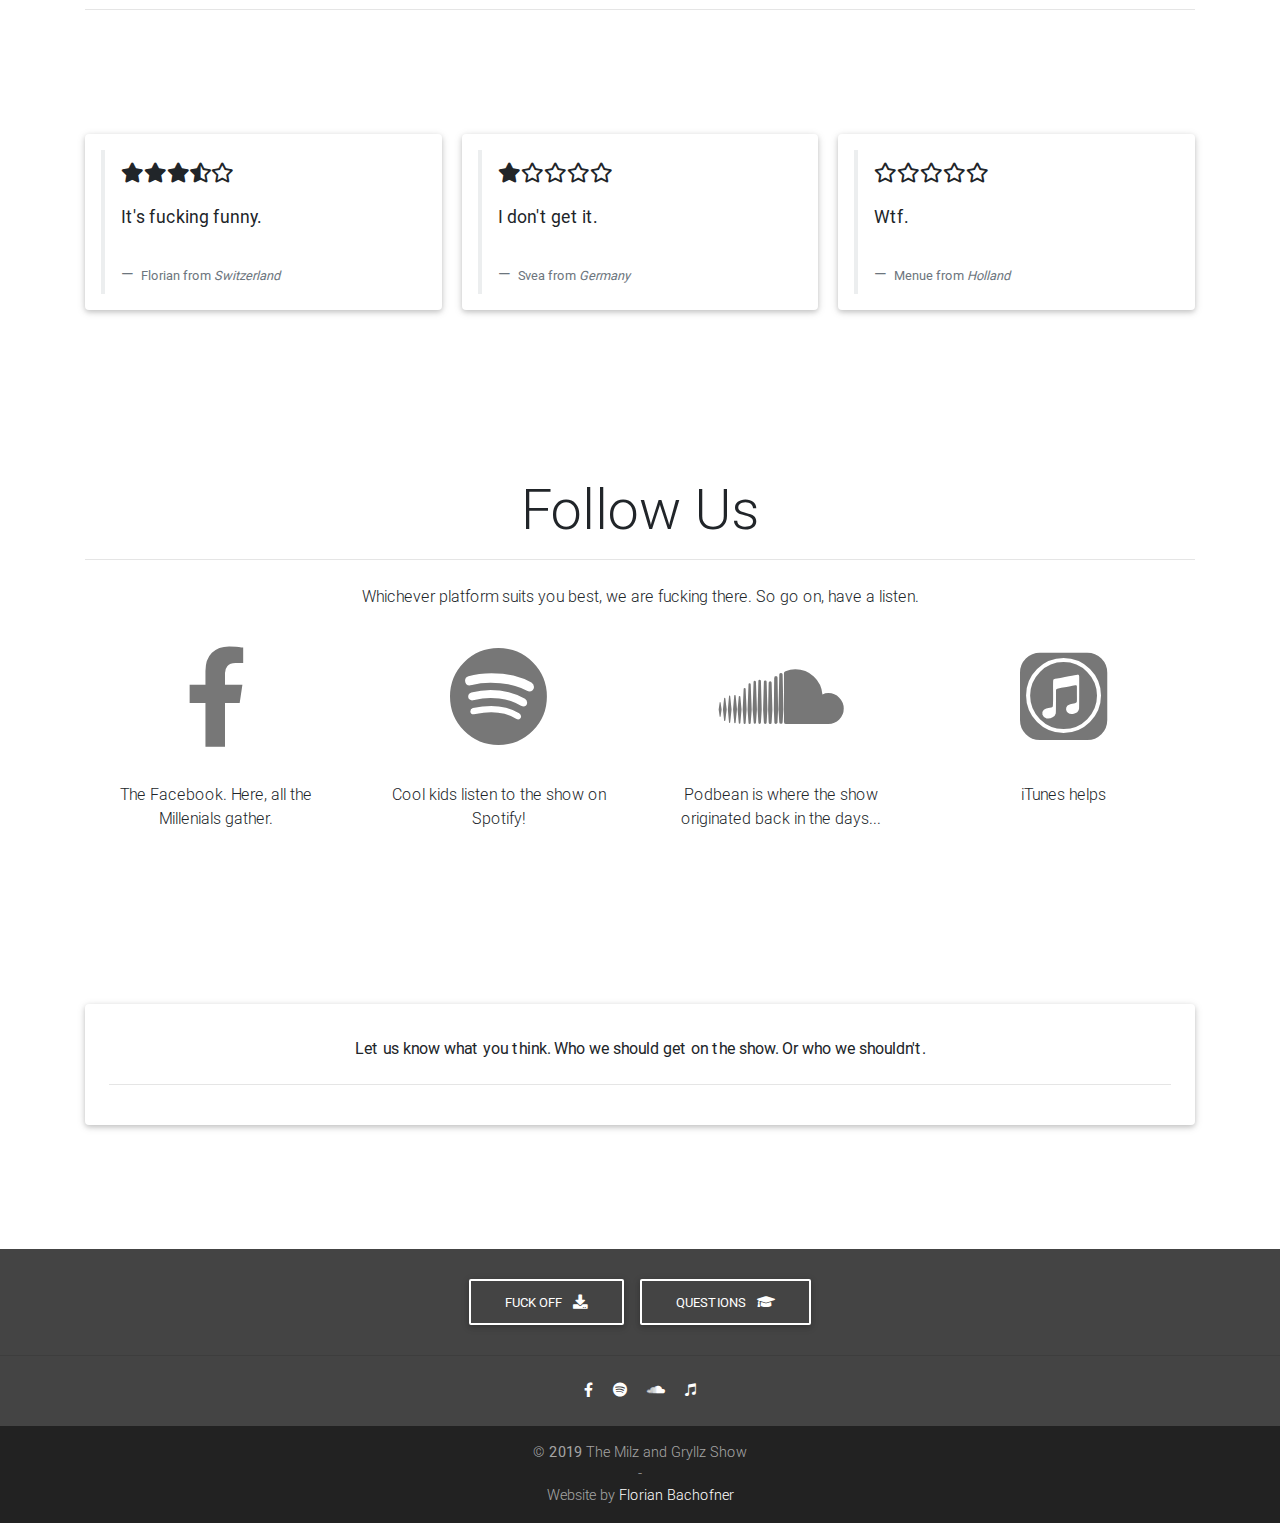
==== commit ee81f0e7: "ad" ====
--- a/index.html
+++ b/index.html
@@ -149,11 +149,13 @@
           <h2 class="display-2 text-center mb-5 mt-3">The Milz and Gryllz Show <small>&#127348;</small></h2>
           <!--Section description-->
           <p class="text-center mb-5">just a couple of average blokes on different sides of the planet having a chat</p>
+			
         </div>
         <!-- Heading & Description -->
 		  
 		  
 		  
+		  
 
 <!-- Card -->
 <div class="card overlay card col-lg-6 col-md-8 offset-md-2 offset-lg-3">
@@ -163,7 +165,7 @@
 
     <!-- Title -->
     <h2 class="card-header-title my-3 display-1">
-	  <div class="counter" data-count="786">700</div>
+	  <div class="counter" data-count="797">700</div>
 	  </h2>
     <!-- Subtitle -->
     <p class="card-header-subtitle mb-3">current downloads</p>
@@ -183,6 +185,35 @@
 <!-- Card -->
 		  
 <div class="col-xs-12" style="height:50px;"></div>
+		  
+		  
+		  
+		  
+		
+
+<!-- Modal -->
+<div class="modal fade" id="bouWamsleyModal" tabindex="-1" role="dialog" aria-labelledby="exampleModalLabel"
+  aria-hidden="true" data-show="true">
+  <div class="modal-dialog modal-notify modal-danger" role="document">
+    <div class="modal-content">
+      <div class="modal-header">
+        <h5 class="modal-title text-white" id="exampleModalLabel"><strong>The Milz and Gryllz Ad</strong></h5>
+      </div>
+      <div class="modal-body">
+        <h5>Sponsored by</h5><h3><strong>Bou Wamsley Roofing Pty Ltd</strong></h3>
+		<img alt="roofing" src="img/roofing.jpg" class="card-img">
+		<p class="pt-3">Bou Wamsley Roofing is the sole reason the show is still on air. Without the weekly generous support, it would be basically impossible to keep up the quality content.</p>
+      </div>
+      <div class="modal-footer">
+        <button type="button" class="btn btn-outline-danger" data-dismiss="modal">Who cares</button>
+        <a href="https://www.facebook.com/beau.wamsley" class="btn btn-danger" target="_blank">I NEED A ROOF</a>
+      </div>
+    </div>
+  </div>
+</div>
+		  
+		  
+		  
 		    
 		  <!-- Card -->
 <div class="card col-lg-6 col-md-8 offset-md-2 offset-lg-3">
@@ -190,7 +221,7 @@
   <!-- Card image -->
   <div class="view overlay">
     <img class="card-img-top pt-3" src="img/new_logo.jpg" alt="Card image cap">
-    <a href="#!">
+    <a href="#">
       <div class="mask rgba-white-slight"></div>
     </a>
   </div>
@@ -692,6 +723,11 @@
 });  
 	  
 	  
+	  $(document).ready(function(){
+        $("#bouWamsleyModal").modal('show');
+    });
+	  
+	  
 	//  cd Documents/6_Webdesign/09_Dreamweaver/themilzandgryllzshow
 
   </script>
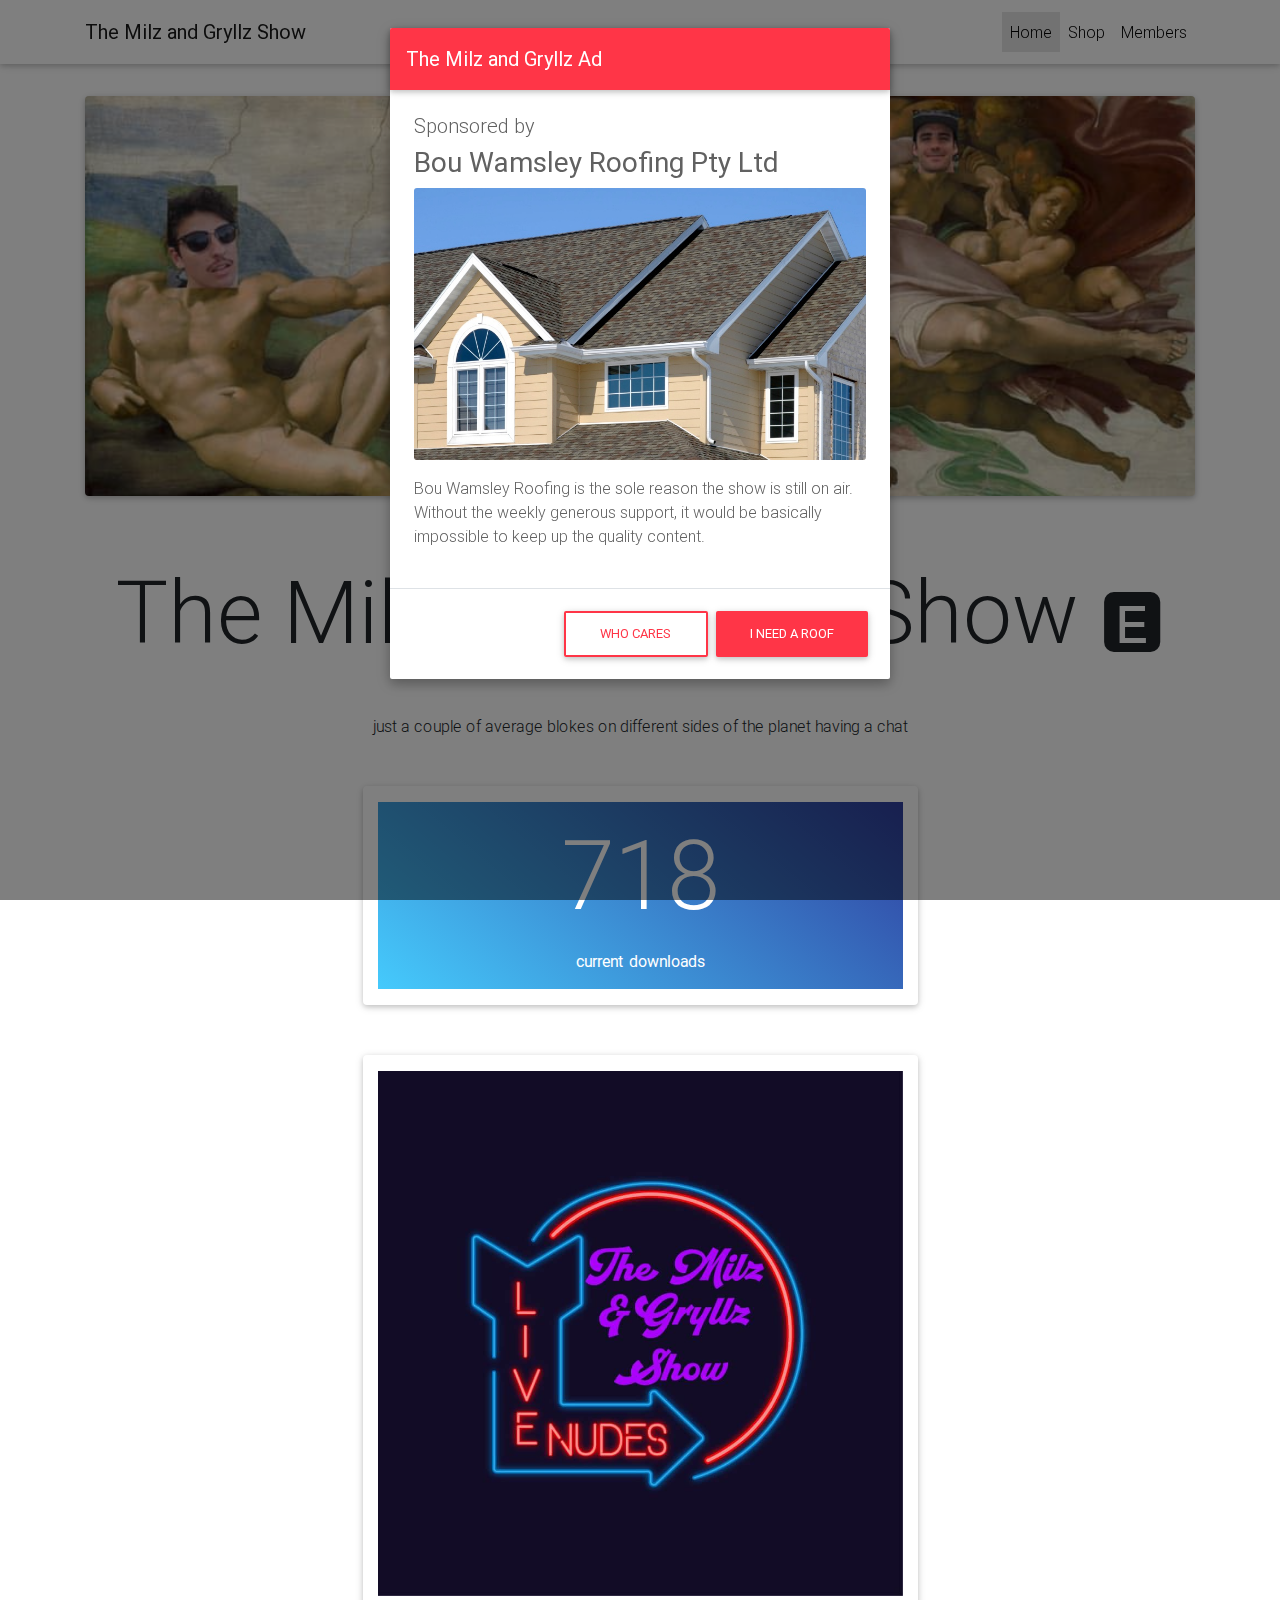
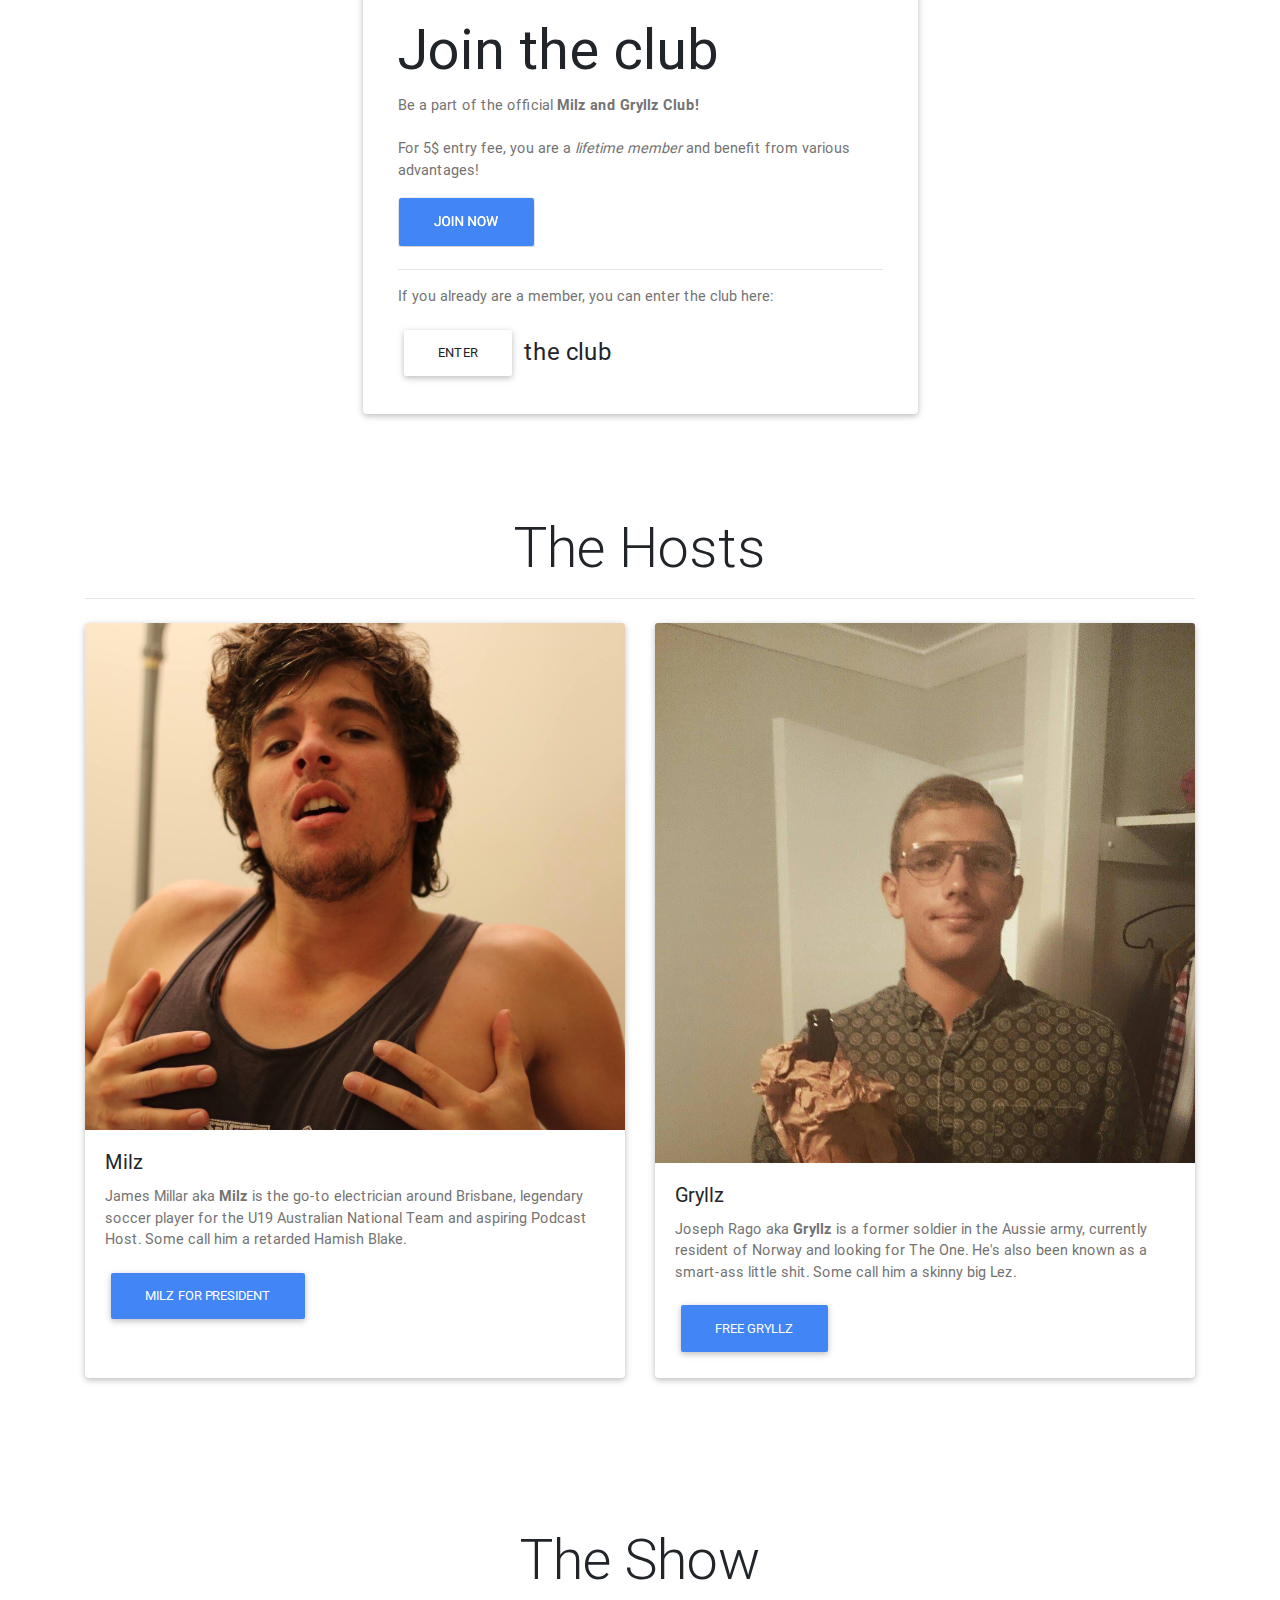
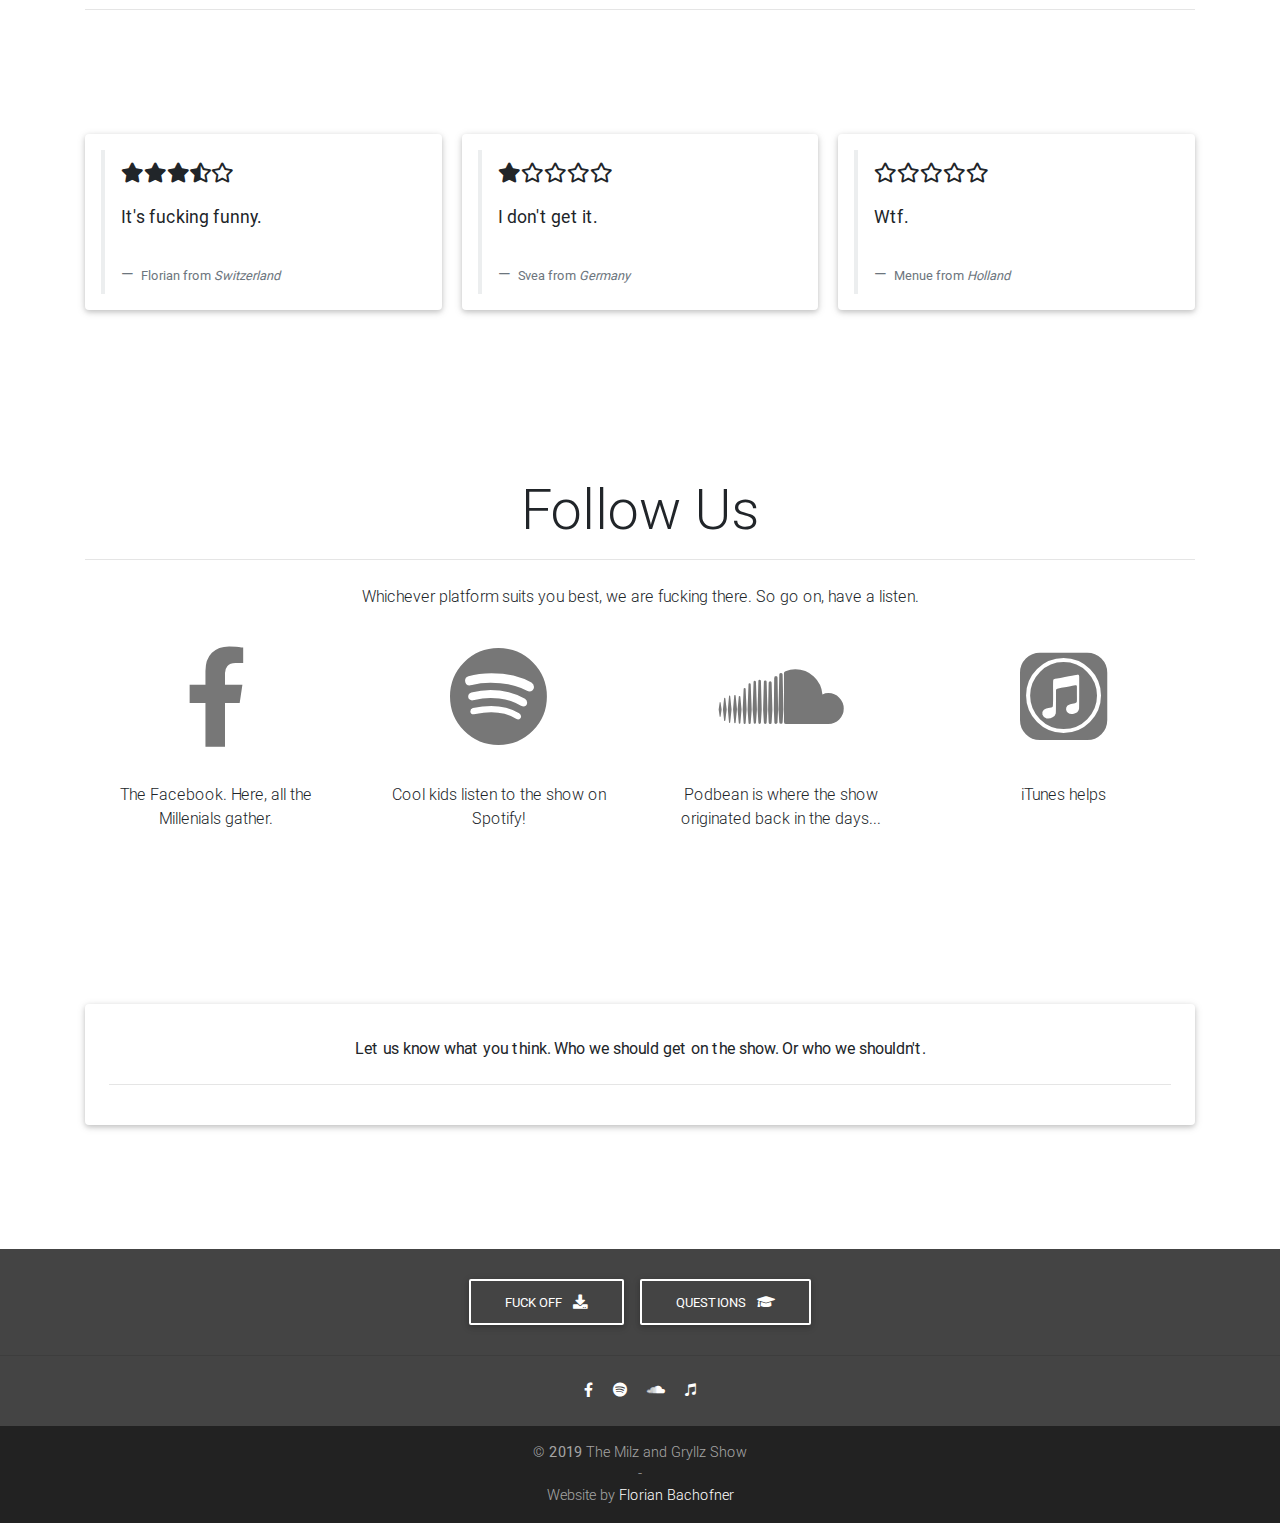
==== commit 303cdc7a: "counter update" ====
--- a/index.html
+++ b/index.html
@@ -165,7 +165,7 @@
 
     <!-- Title -->
     <h2 class="card-header-title my-3 display-1">
-	  <div class="counter" data-count="797">700</div>
+	  <div class="counter" data-count="893">700</div>
 	  </h2>
     <!-- Subtitle -->
     <p class="card-header-subtitle mb-3">current downloads</p>
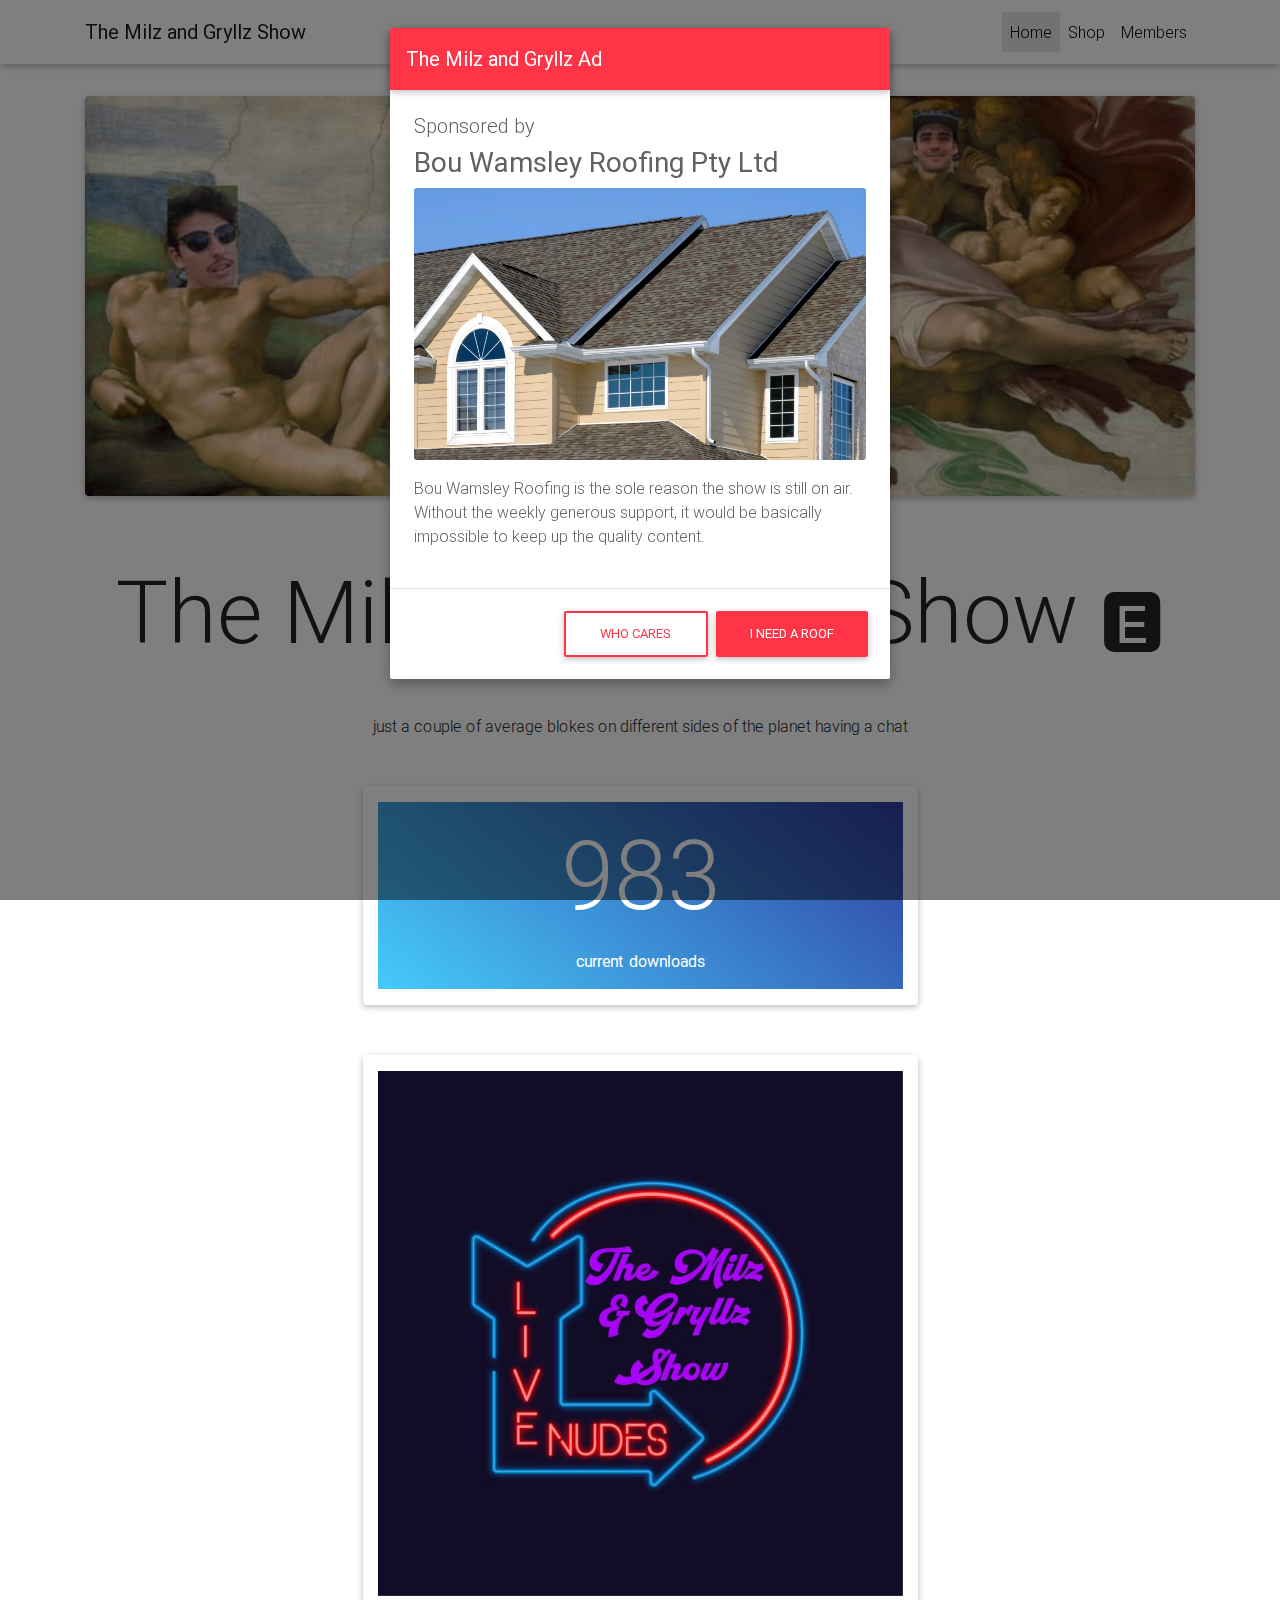
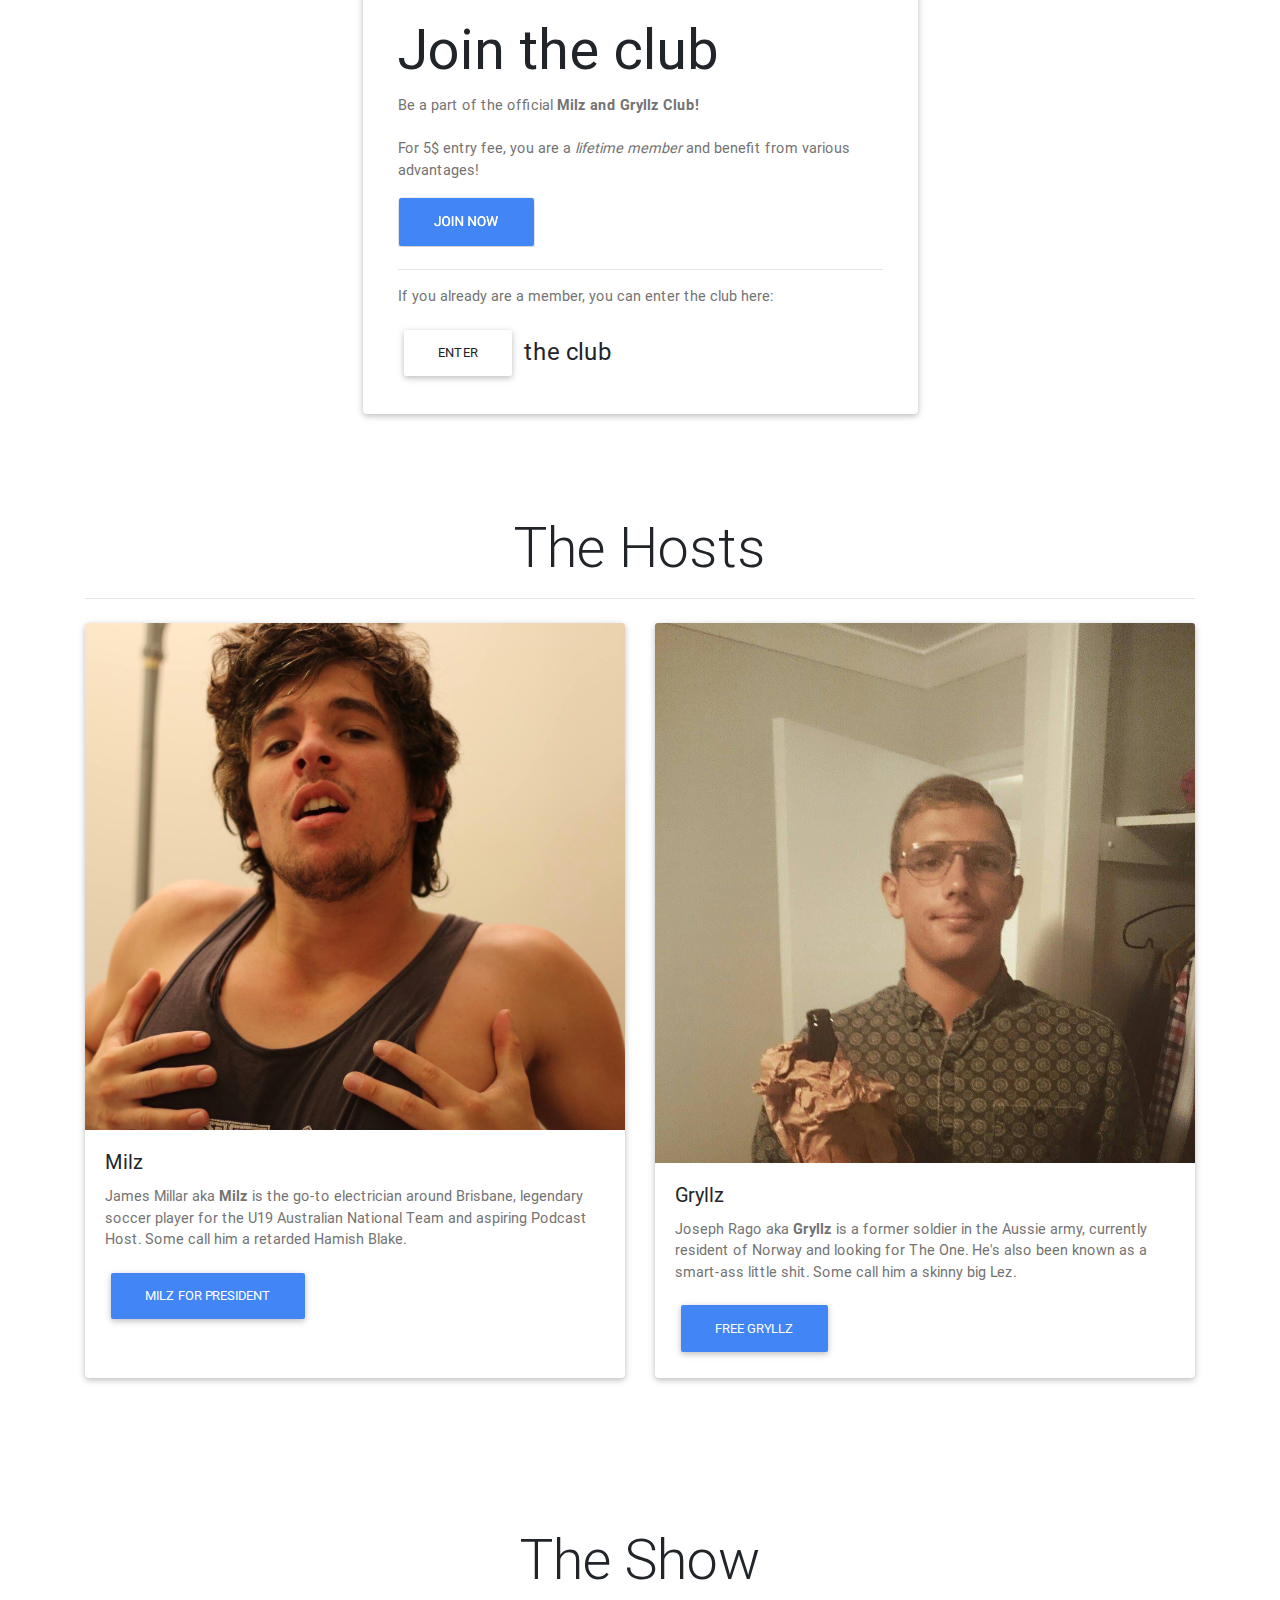
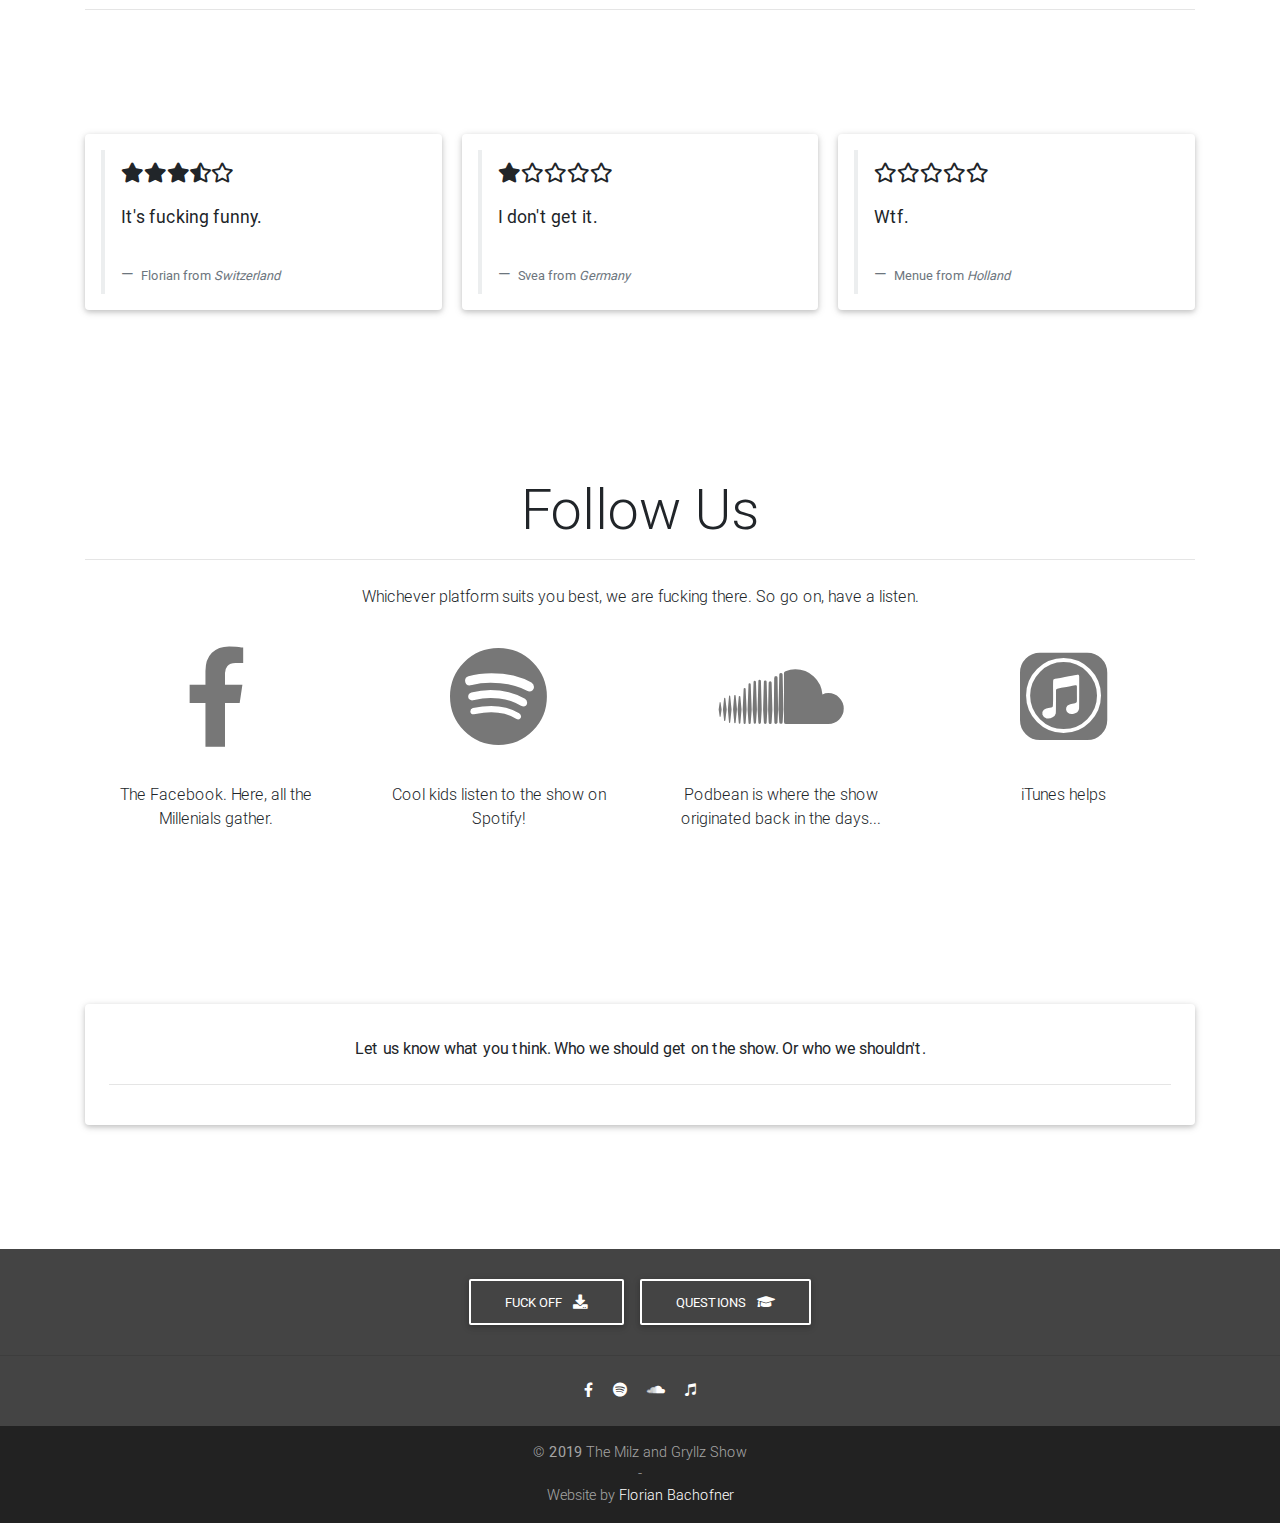
==== commit 7e15ef98: "update downloads" ====
--- a/index.html
+++ b/index.html
@@ -165,7 +165,7 @@
 
     <!-- Title -->
     <h2 class="card-header-title my-3 display-1">
-	  <div class="counter" data-count="893">700</div>
+	  <div class="counter" data-count="1021">980</div>
 	  </h2>
     <!-- Subtitle -->
     <p class="card-header-subtitle mb-3">current downloads</p>
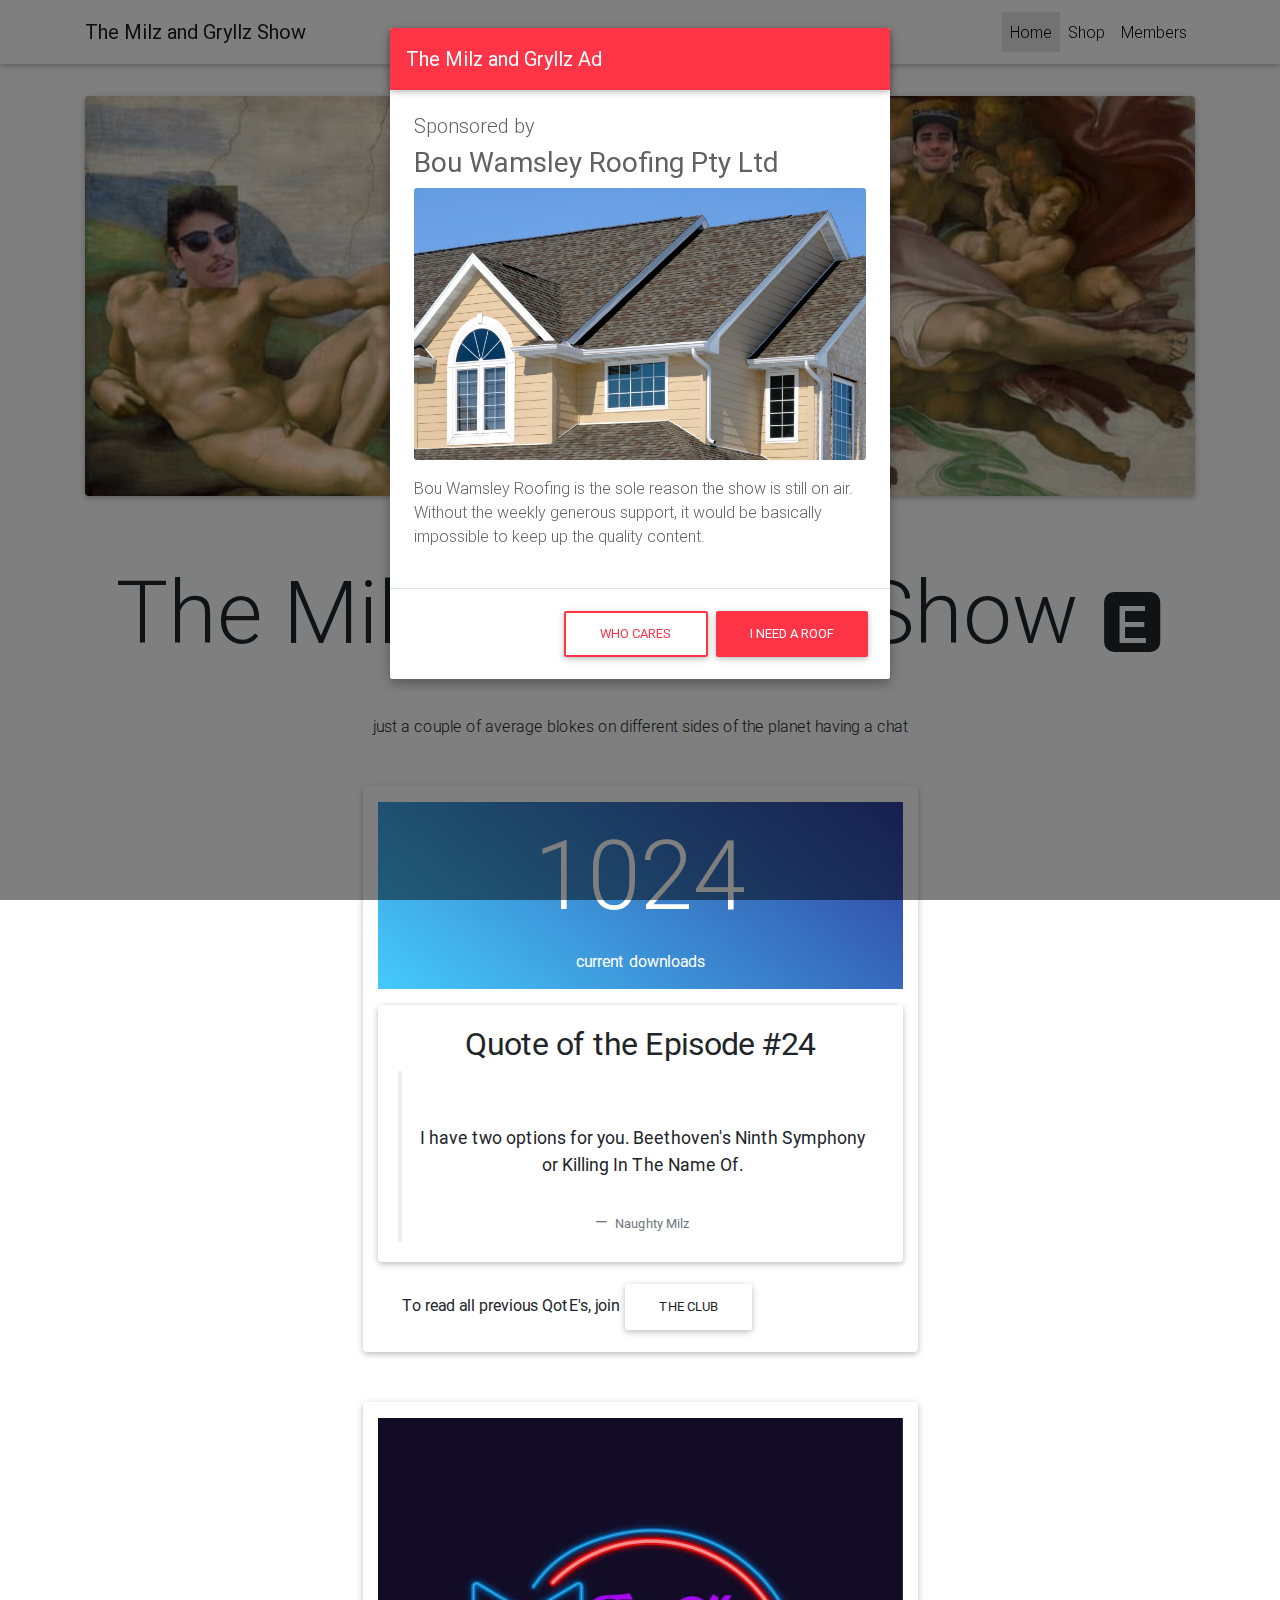
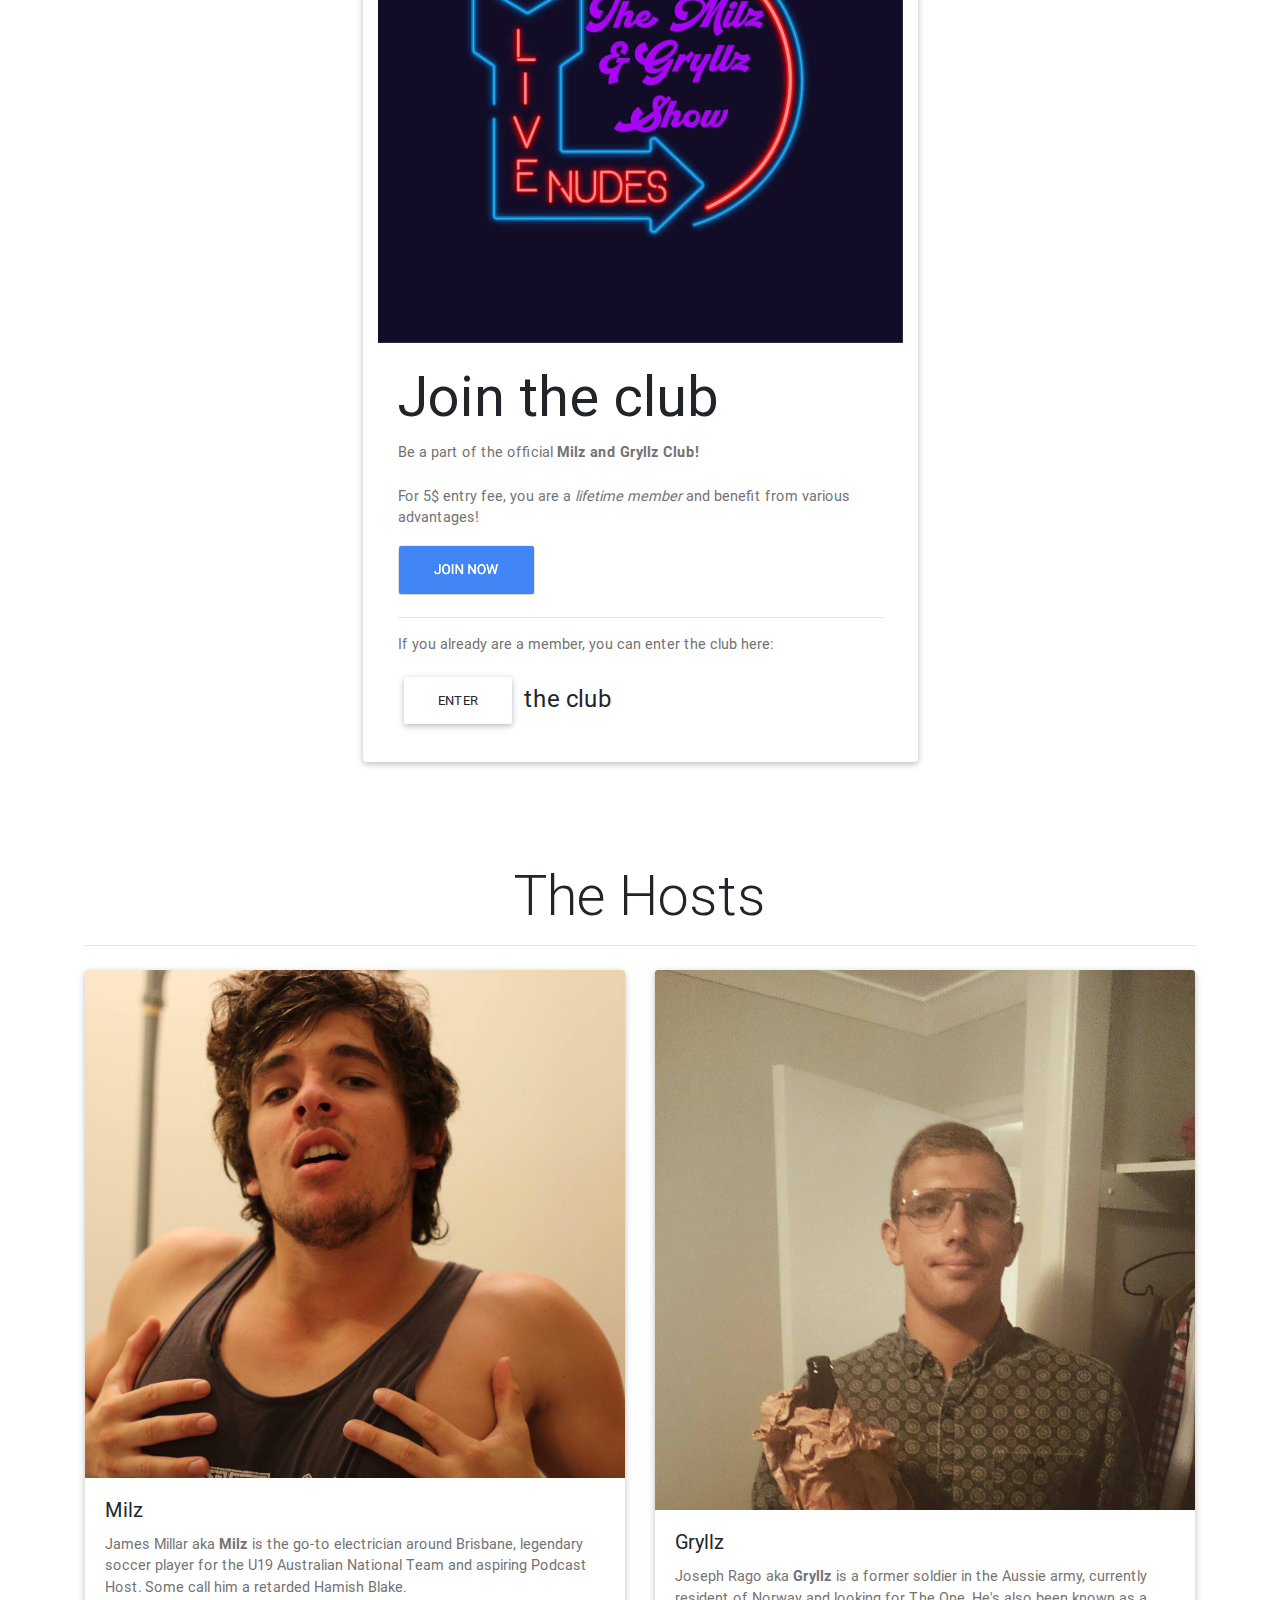
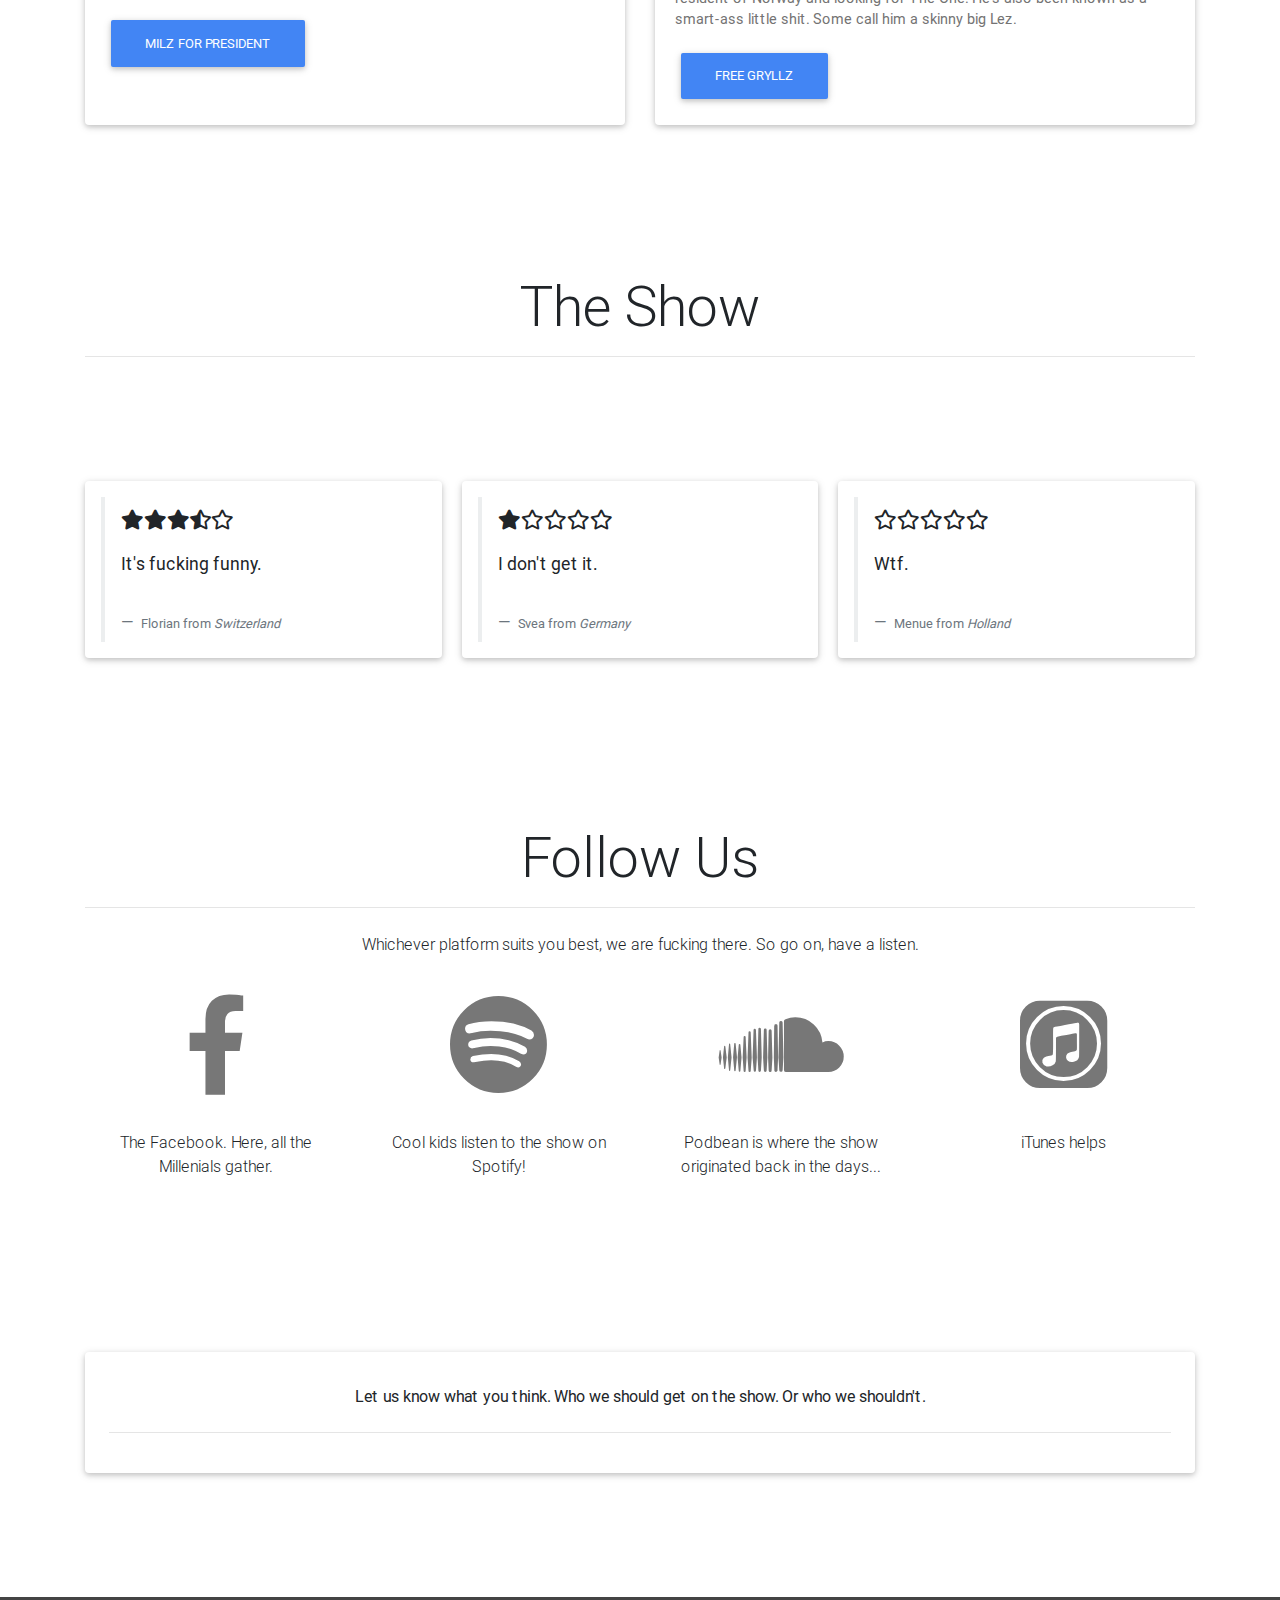
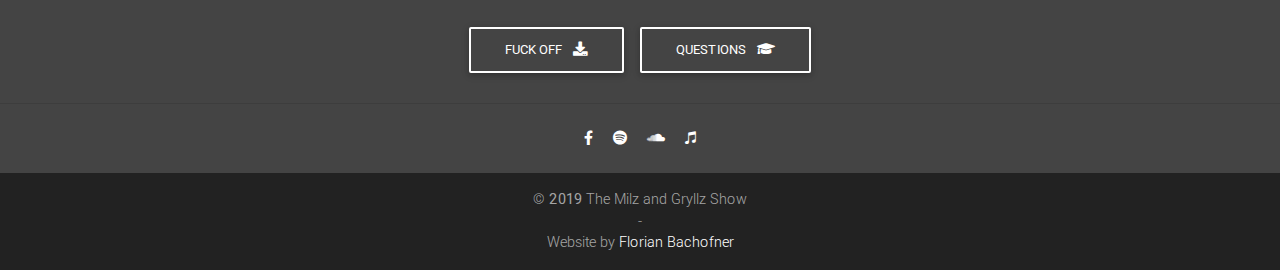
==== commit e195fb80: "QotE implemented" ====
--- a/index.html
+++ b/index.html
@@ -165,21 +165,24 @@
 
     <!-- Title -->
     <h2 class="card-header-title my-3 display-1">
-	  <div class="counter" data-count="1021">980</div>
+	  <div class="counter" data-count="1441">980</div>
 	  </h2>
     <!-- Subtitle -->
-    <p class="card-header-subtitle mb-3">current downloads</p>
-
+	  <p class="card-header-subtitle mb-3">current downloads</p>
   </div>
-
-  <!-- Card content --
-  <div class="card-body card-body-cascade text-center">
-
-    <!-- Text --
-    <p class="card-text">Lorem ipsum dolor sit amet, consectetur adipisicing elit. Voluptatibus, ex, recusandae. Facere modi sunt, quod quibusdam dignissimos neque rem nihil ratione est placeat vel, natus non quos laudantium veritatis sequi.Ut enim ad minima veniam, quis nostrum exercitationem ullam corporis suscipit laboriosam.</p>
-
-    <hr>
-  </div>-->
+	
+  <!-- Card content -->
+  <div class=" card card-body card-body-cascade text-center">
+	  <h2>Quote of the Episode #24</h2>
+		<blockquote class="blockquote mb-0">
+			<br><p>I have two options for you. Beethoven's Ninth Symphony or Killing In The Name Of.</p>
+			<footer class="blockquote-footer">
+				<small class="text-muted">Naughty Milz</small>
+			</footer>
+		</blockquote>
+  </div>
+	<p class="pl-4 mt-3">To read all previous QotE's, join<a class="btn" href="private.html" target="_self"
+        role="button">the club</a></p>
 
 </div>
 <!-- Card -->
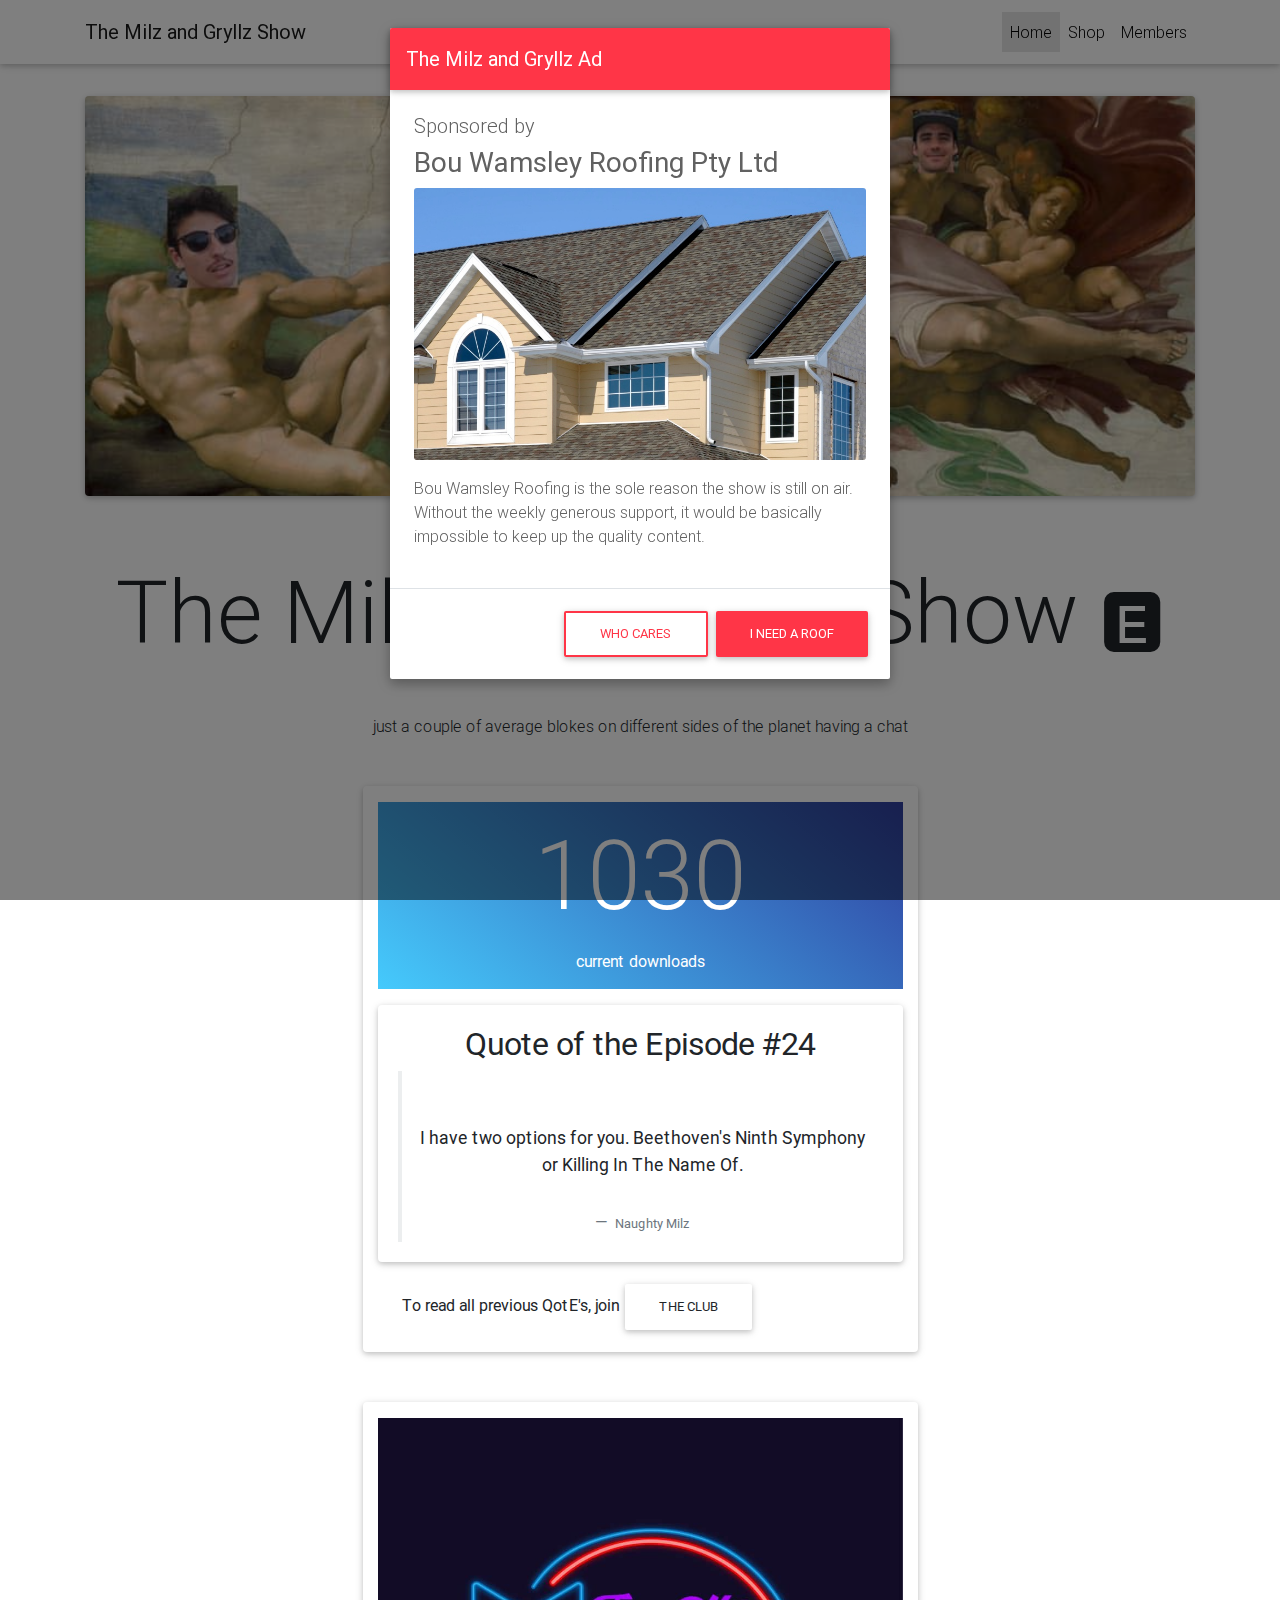
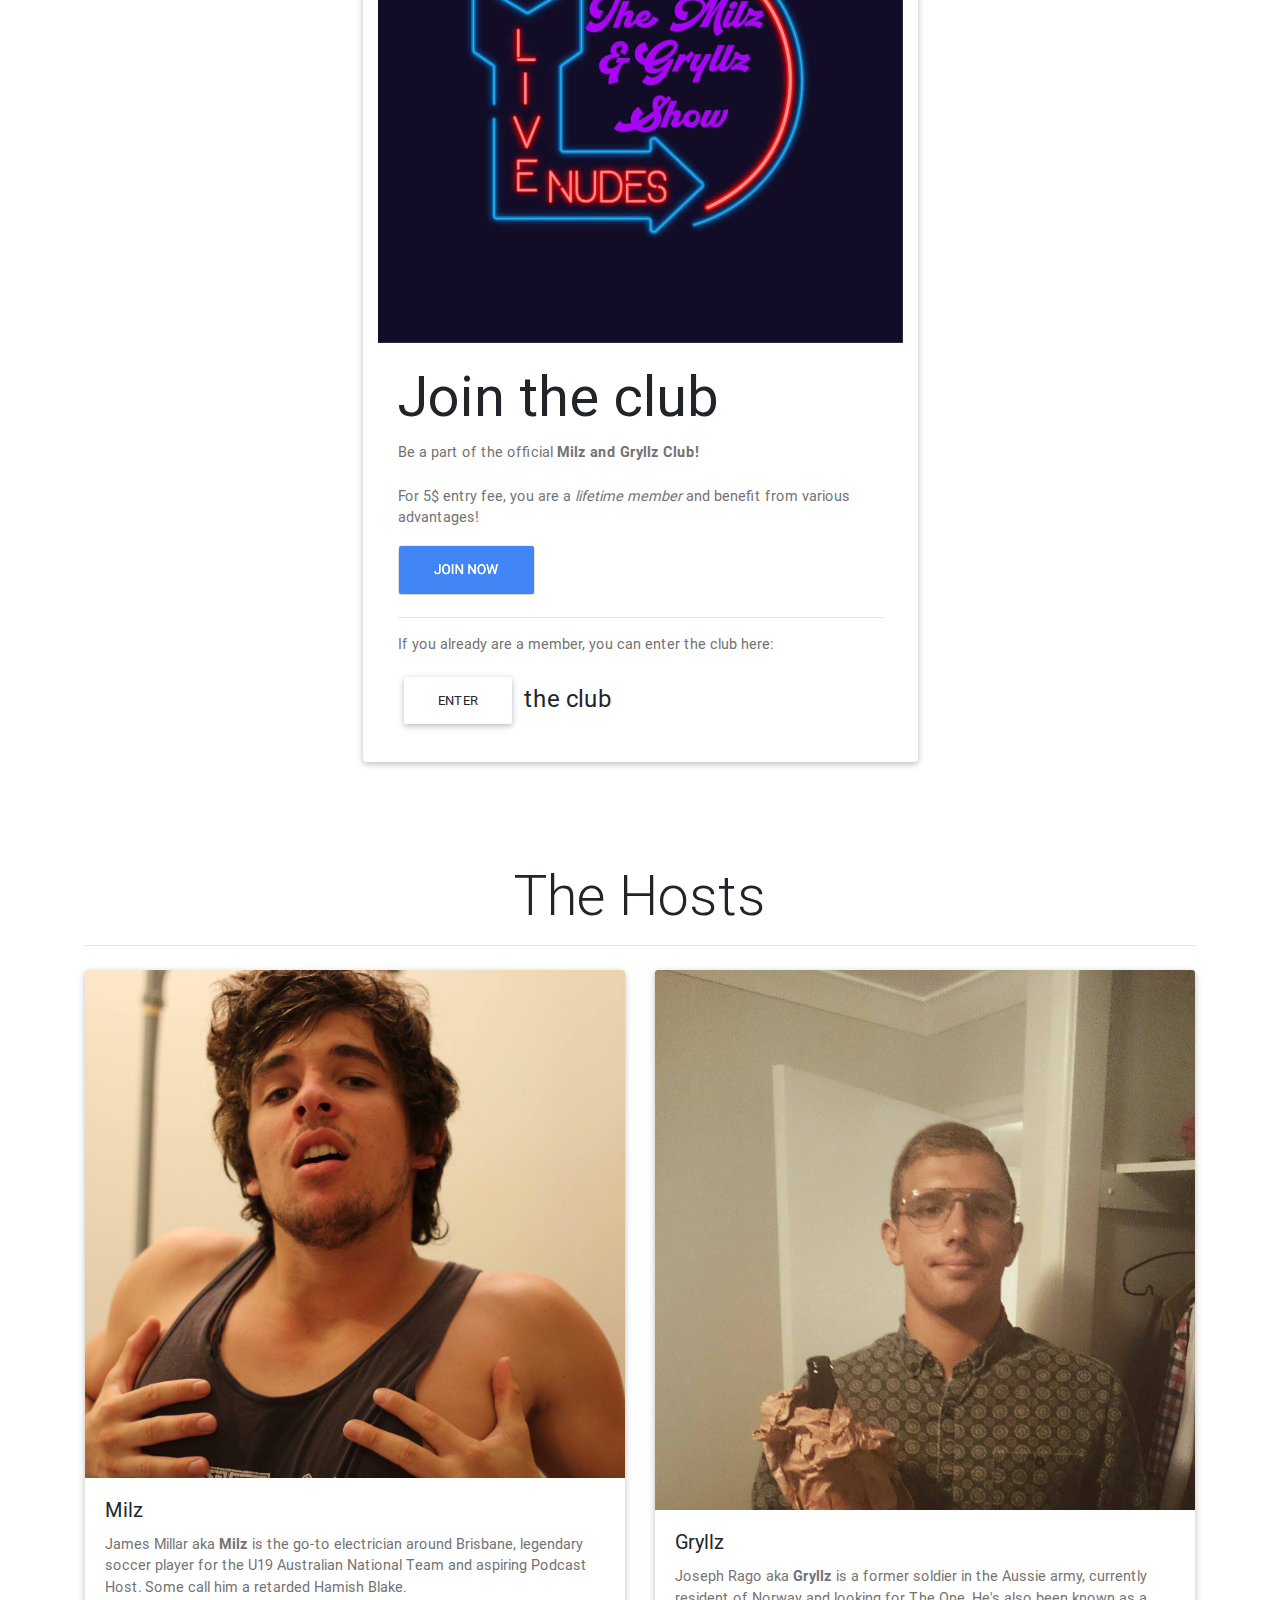
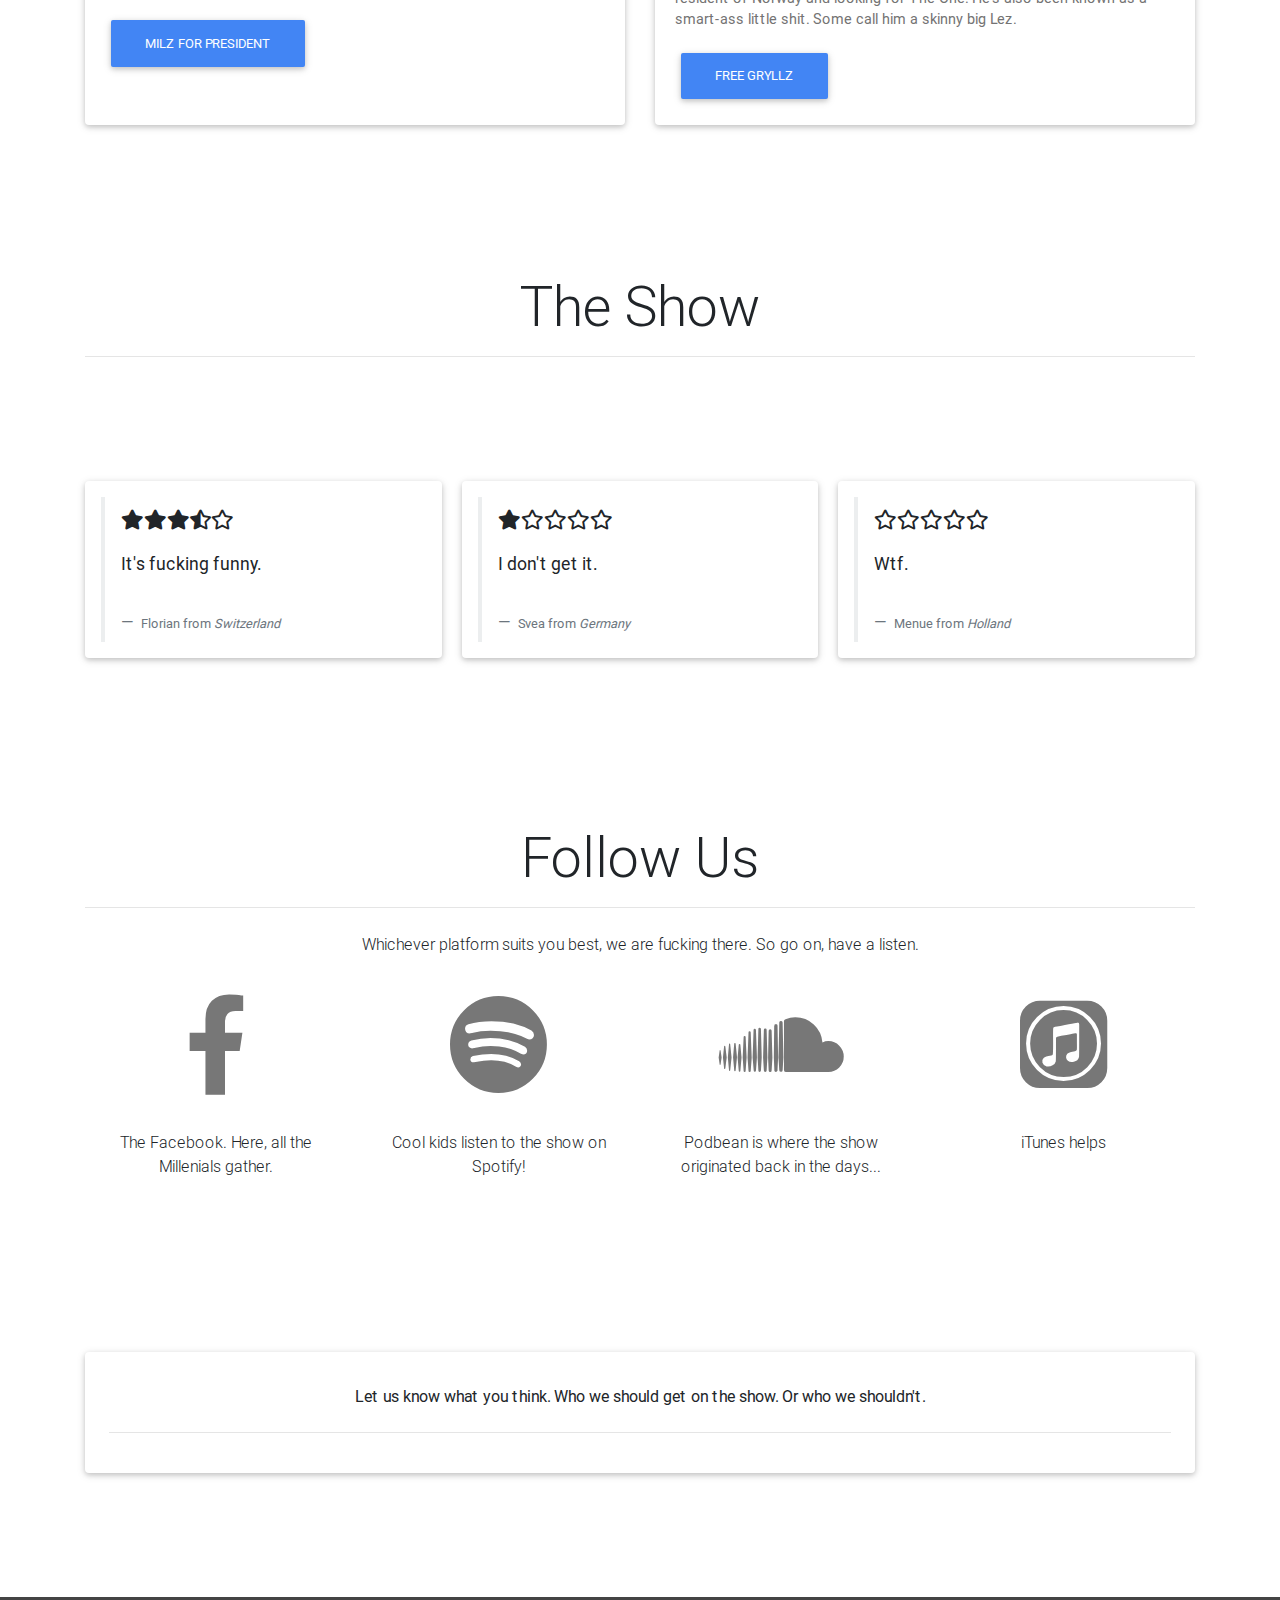
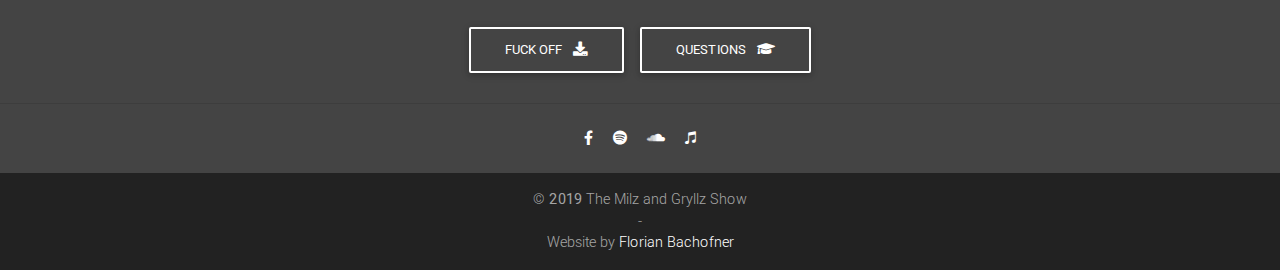
==== commit e26a4c3f: "updated QOTE to cluB" ====
--- a/index.html
+++ b/index.html
@@ -131,9 +131,6 @@
 
         <!-- Content -->
         <div class="card-body text-grey text-center p-5 m-5">
-         <!-- <a target="_blank" href="https://mdbootstrap.com/education/bootstrap/" class="btn btn-white btn-lg">Fuck ye
-            <i class="fas fa-couch ml-2"></i>
-          </a>-->
         </div>
         <!-- Content -->
 		  
@@ -165,7 +162,7 @@
 
     <!-- Title -->
     <h2 class="card-header-title my-3 display-1">
-	  <div class="counter" data-count="1441">980</div>
+	  <div class="counter" data-count="1495">980</div>
 	  </h2>
     <!-- Subtitle -->
 	  <p class="card-header-subtitle mb-3">current downloads</p>
@@ -731,7 +728,7 @@
     });
 	  
 	  
-	//  cd Documents/6_Webdesign/09_Dreamweaver/themilzandgryllzshow
+	//  cd Documents/6_Webdesign/themilzandgryllzshow
 
   </script>
 </body>
--- a/css/style.min.css
+++ b/css/style.min.css
@@ -62,4 +62,12 @@
     .card-columnz {
         column-count: 4 !important;
     }
+}
+
+.md-v-line {
+position: absolute;
+border-left: 1px solid rgba(0,0,0,.125);
+height: 50px;
+top:0px;
+left:54px;
 }